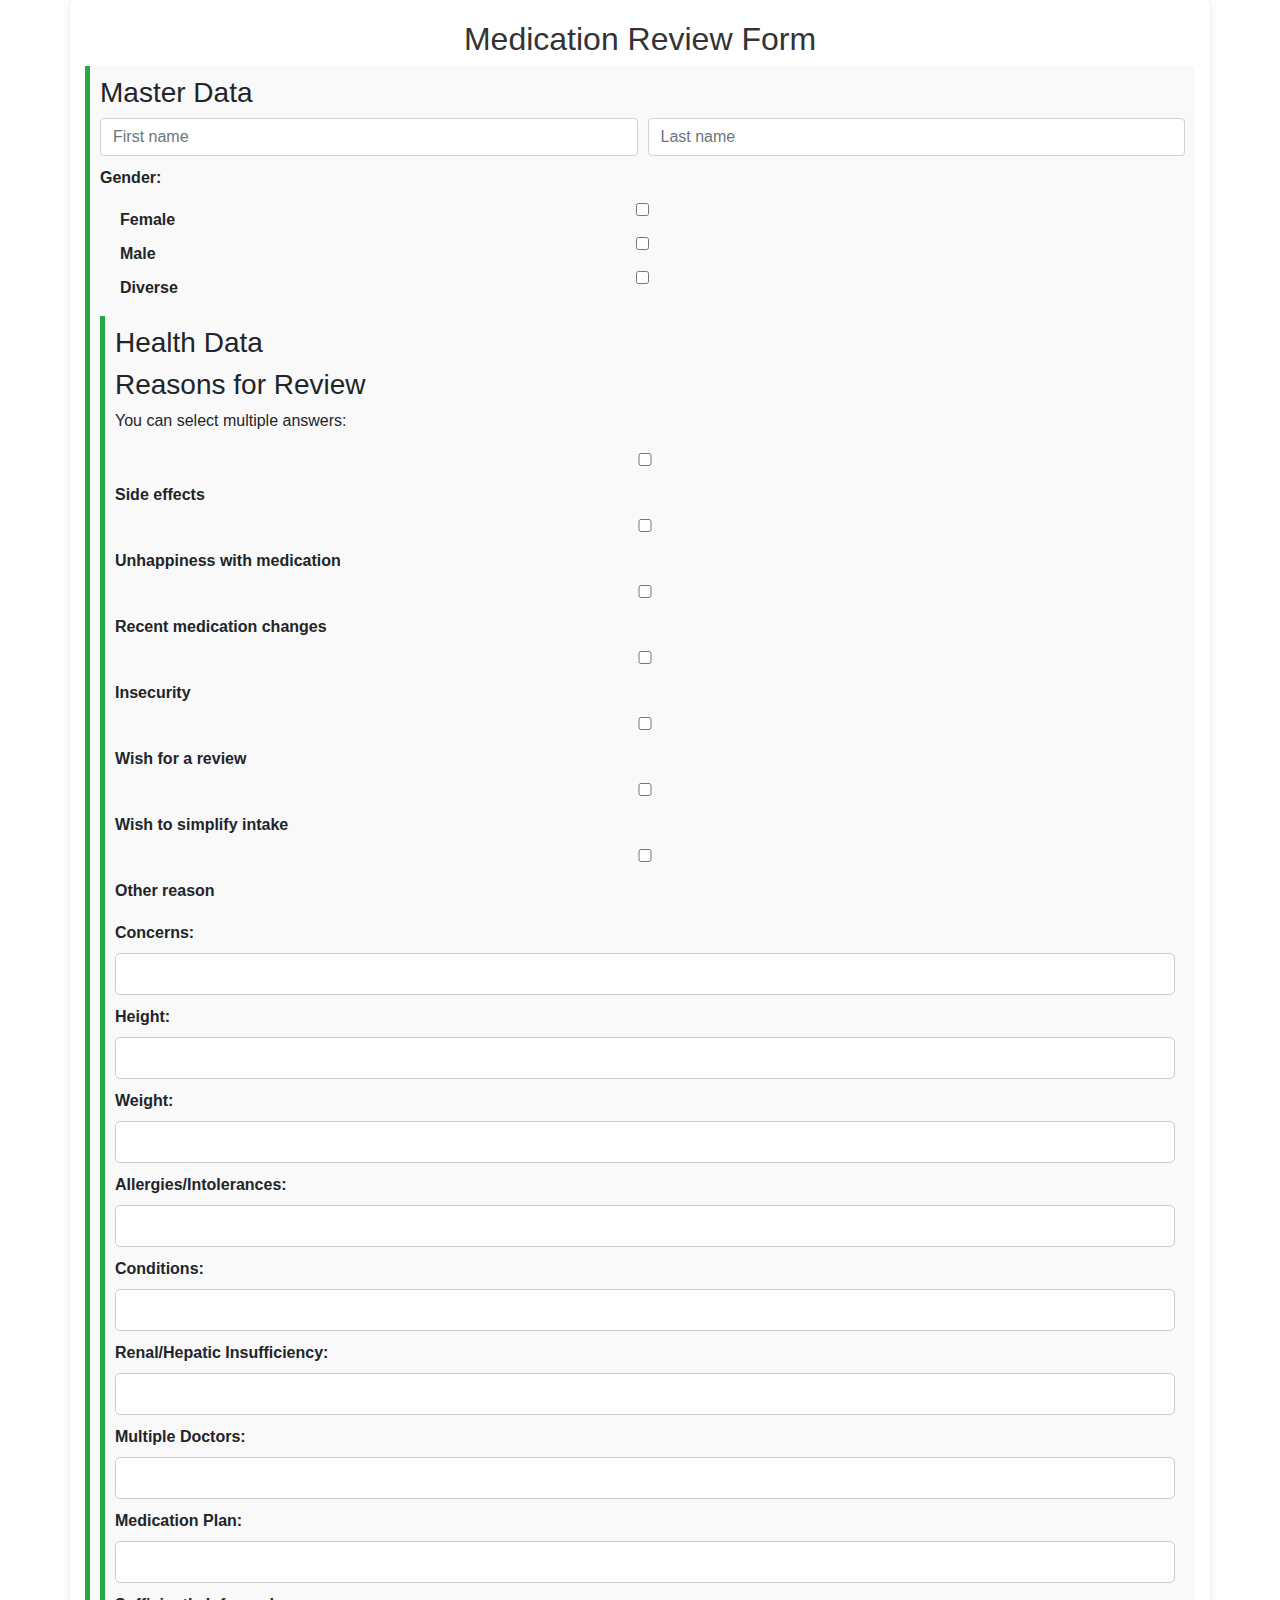
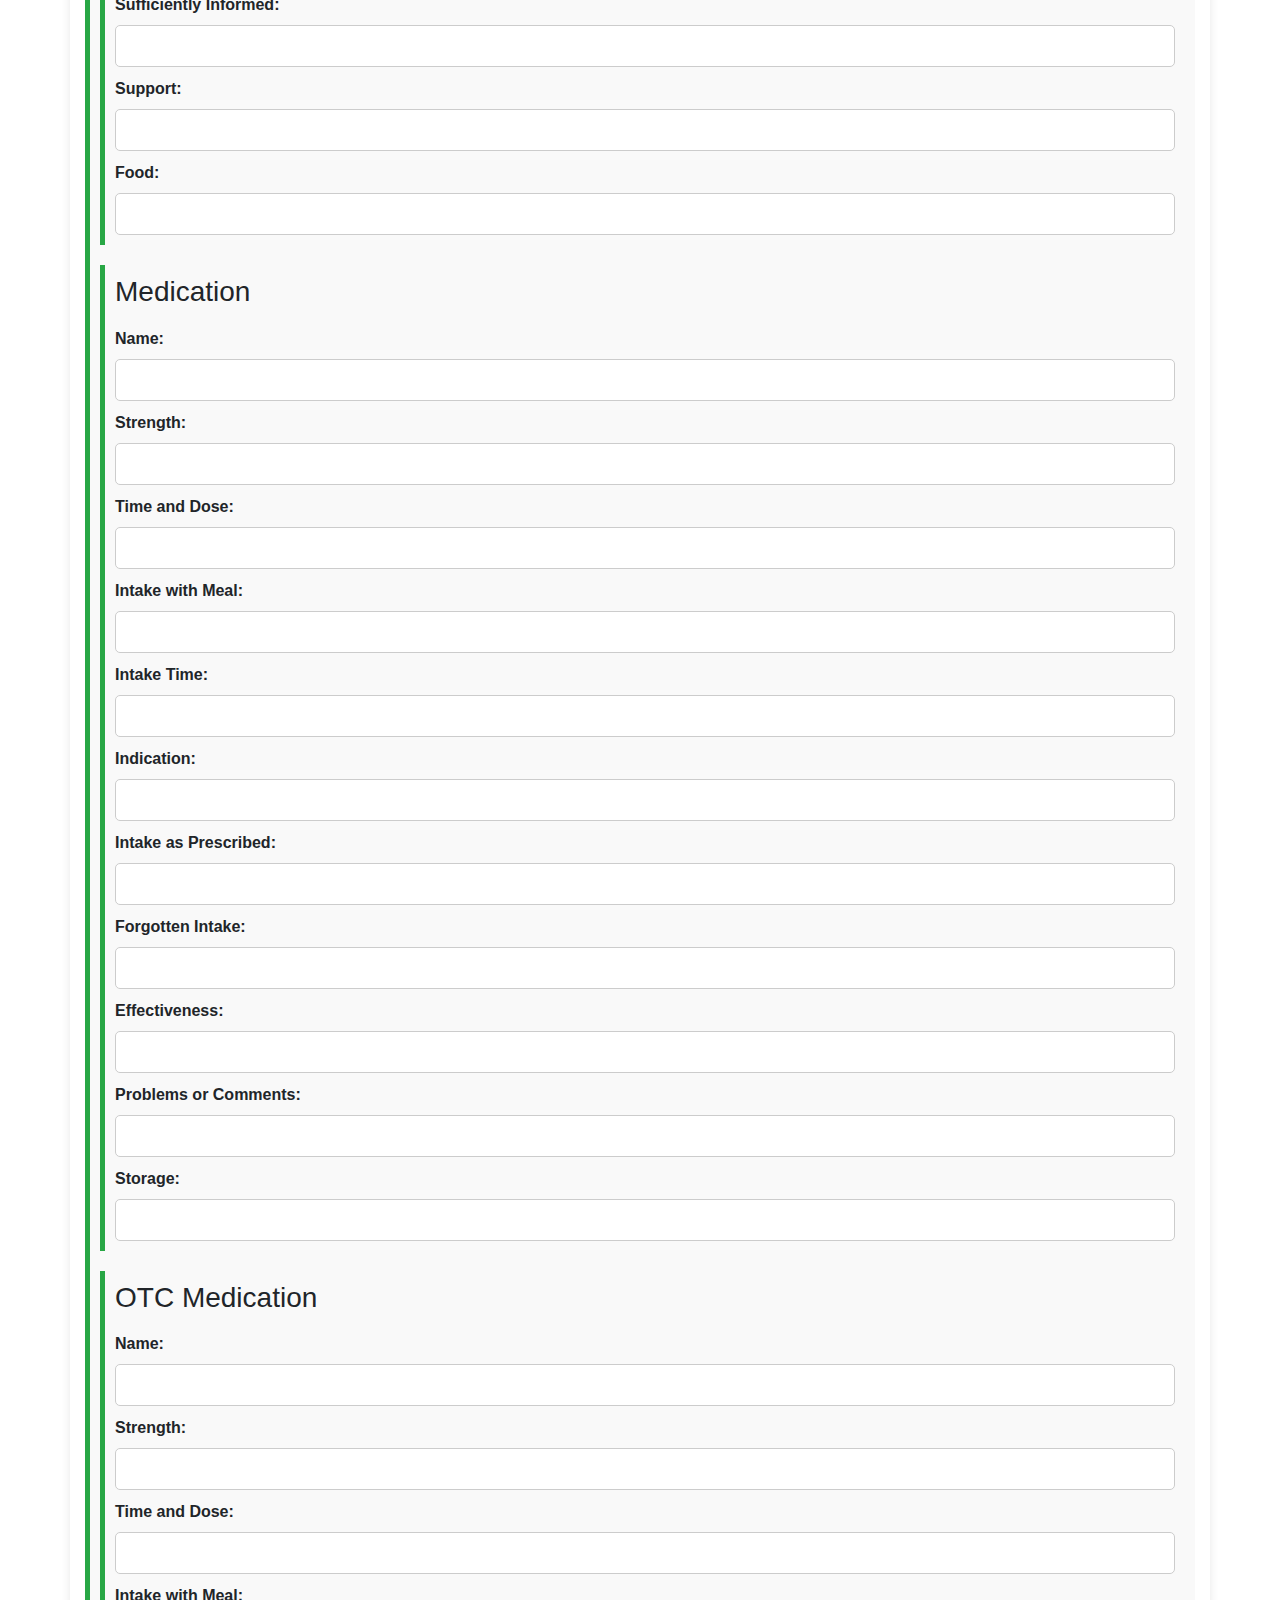
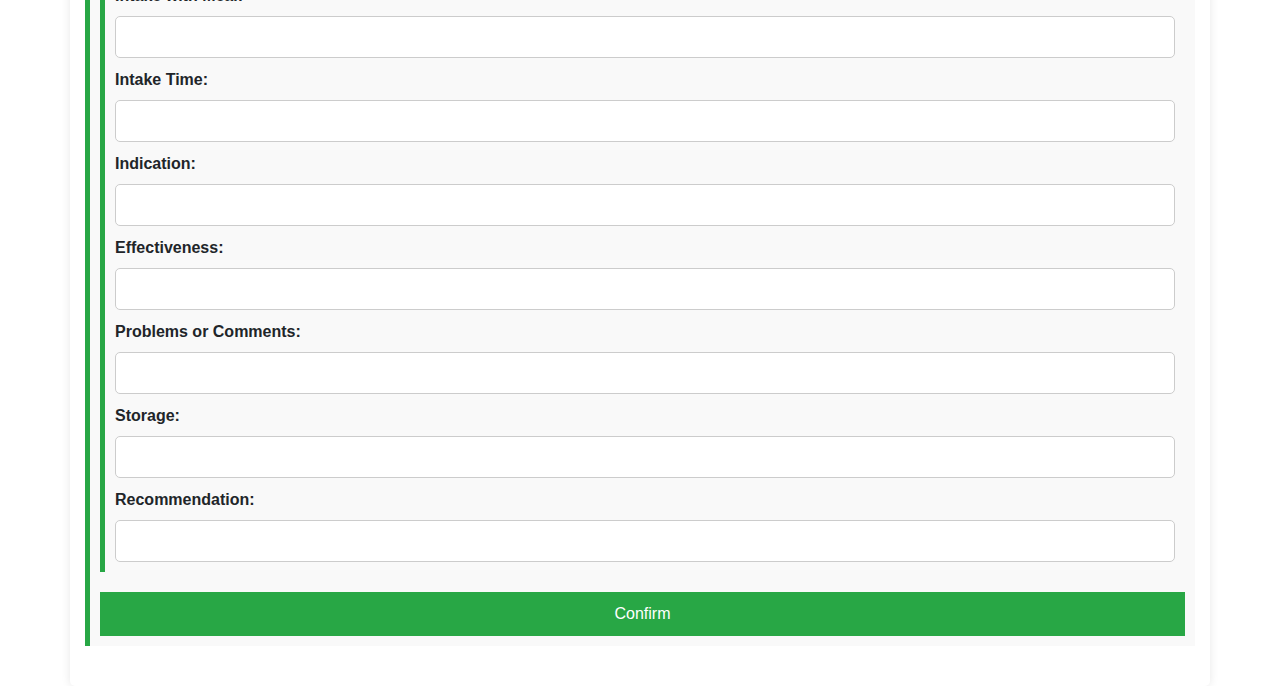
==== index.html @ 1d12b19f "Update index.html" ====
<!DOCTYPE html>
<html lang="en">
<head>
    <meta charset="UTF-8">
    <meta name="viewport" content="width=device-width, initial-scale=1.0">
    <link rel="stylesheet" href="style.css">
    <link rel="stylesheet" href="https://cdn.jsdelivr.net/npm/bootstrap@4.6.2/dist/css/bootstrap.min.css">
    <title>Medication Review Form</title> 
</head>
<body>

    <div class="container">
        <h2>Medication Review Form</h2>
        <form action="submit.php" method="POST">
            
            <div class="section">
                <h3>Master Data</h3>
                    <div class="form-row">
                        <div class="col">
                          <input type="text" class="form-control" placeholder="First name">
                        </div>
                        <div class="col">
                          <input type="text" class="form-control" placeholder="Last name">
                        </div>
                    </div>

                    <div class="form-group">
                        <label>Gender:</label>
                        <div class="form-check">
                          <input class="form-check-input" type="checkbox" value="" id="defaultCheck1">
                          <label class="form-check-label" for="defaultCheck1">
                            Female
                          </label>
                        </div>
                        <div class="form-check">
                          <input class="form-check-input" type="checkbox" value="" id="defaultCheck1">
                          <label class="form-check-label" for="defaultCheck1">
                            Male
                          </label>
                        </div>
                        <div class="form-check">
                          <input class="form-check-input" type="checkbox" value="" id="defaultCheck1">
                          <label class="form-check-label" for="defaultCheck1">
                            Diverse
                          </label>
                        </div>
                    </div>

            <div class="section">
                <h3>Health Data</h3>
                <h3>Reasons for Review</h3>
                    <p>You can select multiple answers:</p>

                    <input type="checkbox" id="side_effects" name="reasons[]" value="Side effects">
                    <label for="side_effects">Side effects</label><br>

                    <input type="checkbox" id="unhappiness" name="reasons[]" value="Unhappiness with medication">
                    <label for="unhappiness">Unhappiness with medication</label><br>

                    <input type="checkbox" id="med_changes" name="reasons[]" value="Recent medication changes">
                    <label for="med_changes">Recent medication changes</label><br>

                    <input type="checkbox" id="insecurity" name="reasons[]" value="Insecurity">
                    <label for="insecurity">Insecurity</label><br>

                    <input type="checkbox" id="review" name="reasons[]" value="Wish for a review">
                    <label for="review">Wish for a review</label><br>

                    <input type="checkbox" id="simplify" name="reasons[]" value="Wish to simplify intake">
                    <label for="simplify">Wish to simplify intake</label><br>

                    <input type="checkbox" id="other" name="reasons[]" value="Other reason">
                    <label for="other">Other reason</label><br>

                <label for="concerns">Concerns:</label>
                <input type="text" id="concerns" name="concerns">

                <label for="height">Height:</label>
                <input type="text" id="height" name="height">

                <label for="weight">Weight:</label>
                <input type="text" id="weight" name="weight">

                <label for="allergies">Allergies/Intolerances:</label>
                <input type="text" id="allergies" name="allergies">

                <label for="conditions">Conditions:</label>
                <input type="text" id="conditions" name="conditions">

                <label for="renal">Renal/Hepatic Insufficiency:</label>
                <input type="text" id="renal" name="renal">

                <label for="doctors">Multiple Doctors:</label>
                <input type="text" id="doctors" name="doctors">

                <label for="mediplan">Medication Plan:</label>
                <input type="text" id="mediplan" name="mediplan">

                <label for="info">Sufficiently Informed:</label>
                <input type="text" id="info" name="info">

                <label for="support">Support:</label>
                <input type="text" id="support" name="support">

                <label for="food">Food:</label>
                <input type="text" id="food" name="food">
            </div>

            <div class="section">
                <h3>Medication</h3>
                <label for="med_name">Name:</label>
                <input type="text" id="med_name" name="med_name">

                <label for="med_strength">Strength:</label>
                <input type="text" id="med_strength" name="med_strength">

                <label for="med_dose">Time and Dose:</label>
                <input type="text" id="med_dose" name="med_dose">

                <label for="med_meal">Intake with Meal:</label>
                <input type="text" id="med_meal" name="med_meal">

                <label for="med_time">Intake Time:</label>
                <input type="text" id="med_time" name="med_time">

                <label for="med_indication">Indication:</label>
                <input type="text" id="med_indication" name="med_indication">

                <label for="med_prescription">Intake as Prescribed:</label>
                <input type="text" id="med_prescription" name="med_prescription">

                <label for="med_forgotten">Forgotten Intake:</label>
                <input type="text" id="med_forgotten" name="med_forgotten">

                <label for="med_effectiveness">Effectiveness:</label>
                <input type="text" id="med_effectiveness" name="med_effectiveness">

                <label for="med_problems">Problems or Comments:</label>
                <input type="text" id="med_problems" name="med_problems">

                <label for="med_storage">Storage:</label>
                <input type="text" id="med_storage" name="med_storage">
            </div>

            <div class="section">
                <h3>OTC Medication</h3>
                <label for="otc_name">Name:</label>
                <input type="text" id="otc_name" name="otc_name">

                <label for="otc_strength">Strength:</label>
                <input type="text" id="otc_strength" name="otc_strength">

                <label for="otc_dose">Time and Dose:</label>
                <input type="text" id="otc_dose" name="otc_dose">

                <label for="otc_meal">Intake with Meal:</label>
                <input type="text" id="otc_meal" name="otc_meal">

                <label for="otc_time">Intake Time:</label>
                <input type="text" id="otc_time" name="otc_time">

                <label for="otc_indication">Indication:</label>
                <input type="text" id="otc_indication" name="otc_indication">

                <label for="otc_effectiveness">Effectiveness:</label>
                <input type="text" id="otc_effectiveness" name="otc_effectiveness">

                <label for="otc_problems">Problems or Comments:</label>
                <input type="text" id="otc_problems" name="otc_problems">

                <label for="otc_storage">Storage:</label>
                <input type="text" id="otc_storage" name="otc_storage">

                <label for="otc_recommendation">Recommendation:</label>
                <input type="text" id="otc_recommendation" name="otc_recommendation">
            </div>

            <button type="submit">Confirm</button>
        </form>
    </div>

</body>
</html>
---- style.css ----
body {
            font-family: Arial, sans-serif;
            margin: 30px;
            background-color: #f4f4f4;
        }
        .container {
            max-width: 600px;
            background: white;
            padding: 20px;
            border-radius: 5px;
            box-shadow: 0px 0px 10px rgba(0, 0, 0, 0.1);
            margin: auto;
        }
        h2 {
            text-align: center;
            color: #333;
        }
        label {
            font-weight: bold;
            margin-top: 10px;
            display: block;
        }
        input, textarea {
            width: 100%;
            padding: 8px;
            margin: 5px 0;
            border: 1px solid #ccc;
            border-radius: 5px;
        }
        button {
            background-color: #28a745;
            color: white;
            padding: 10px;
            border: none;
            width: 100%;
            border-radius: 5px;
            cursor: pointer;
            margin-top: 15px;
        }
        button:hover {
            background-color: #218838;
        }
        .section {
            margin-bottom: 20px;
            padding: 10px;
            background: #f9f9f9;
            border-left: 5px solid #28a745;
        }
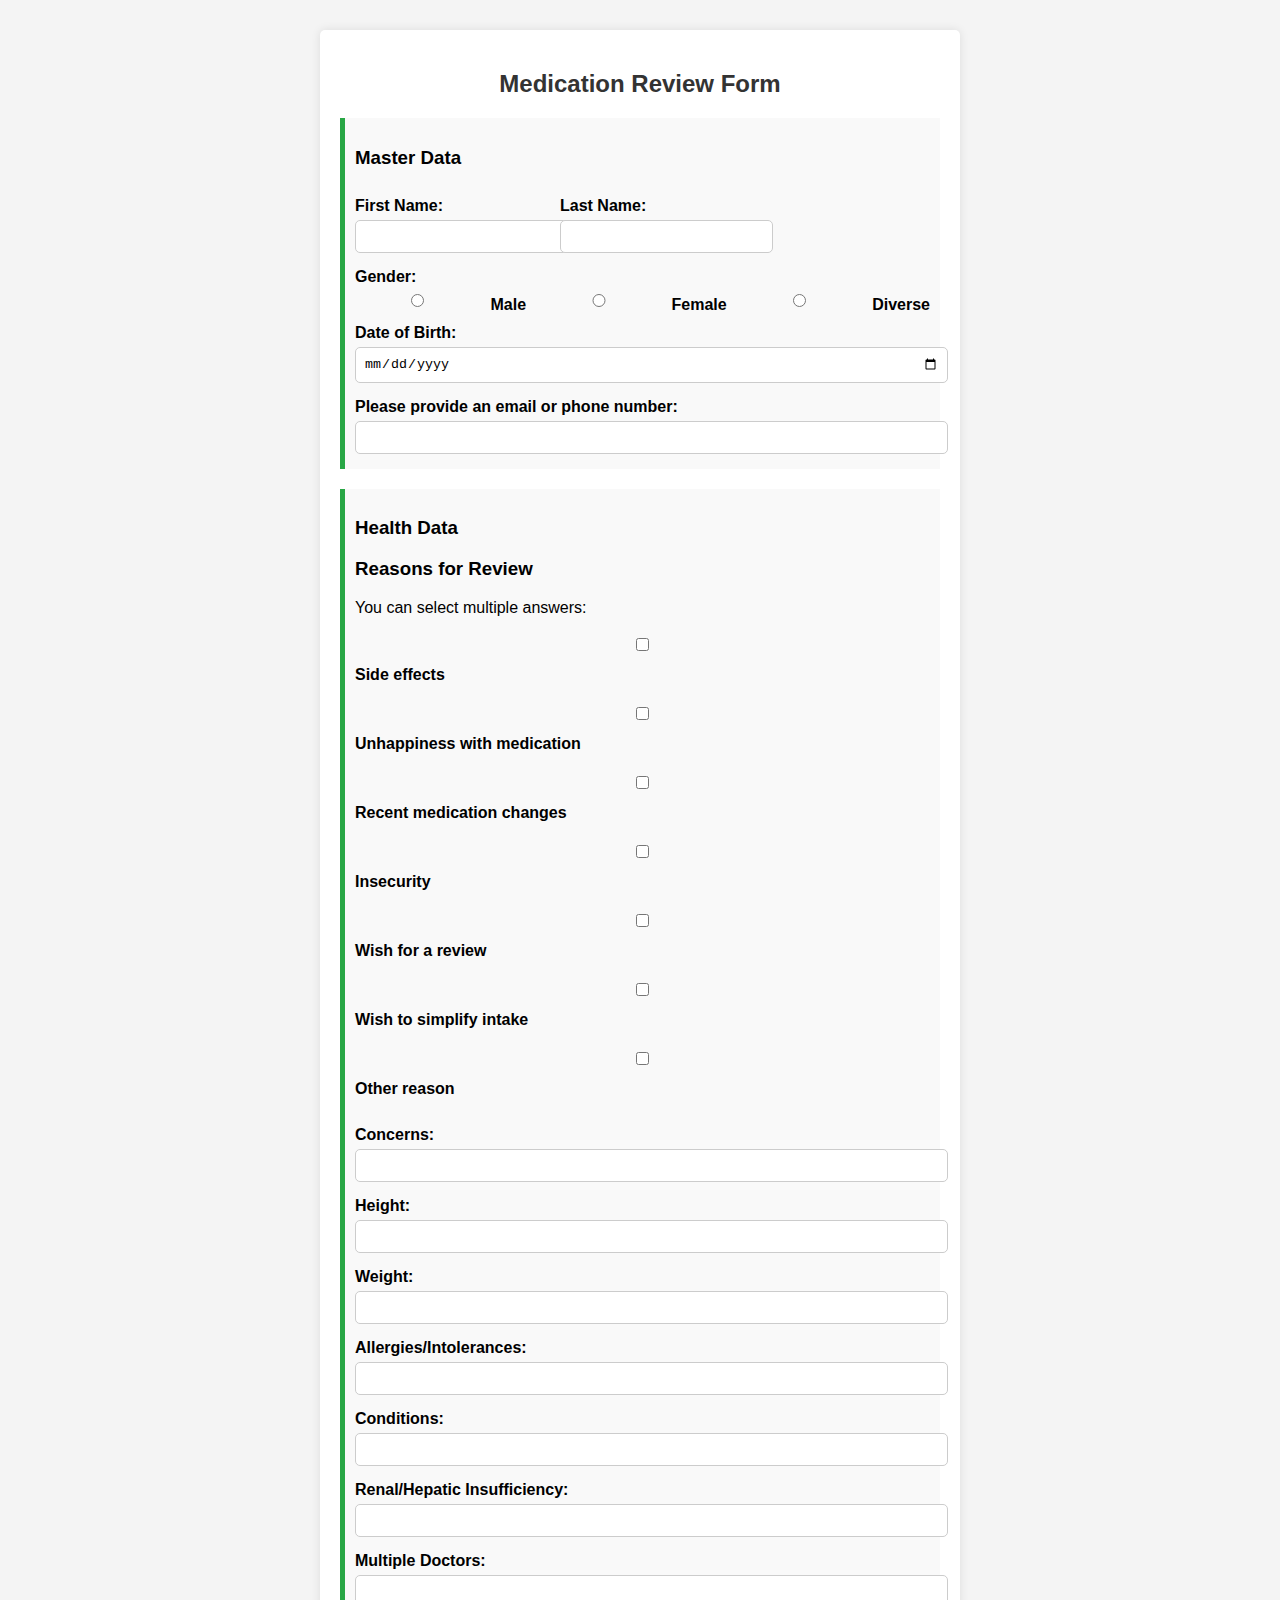
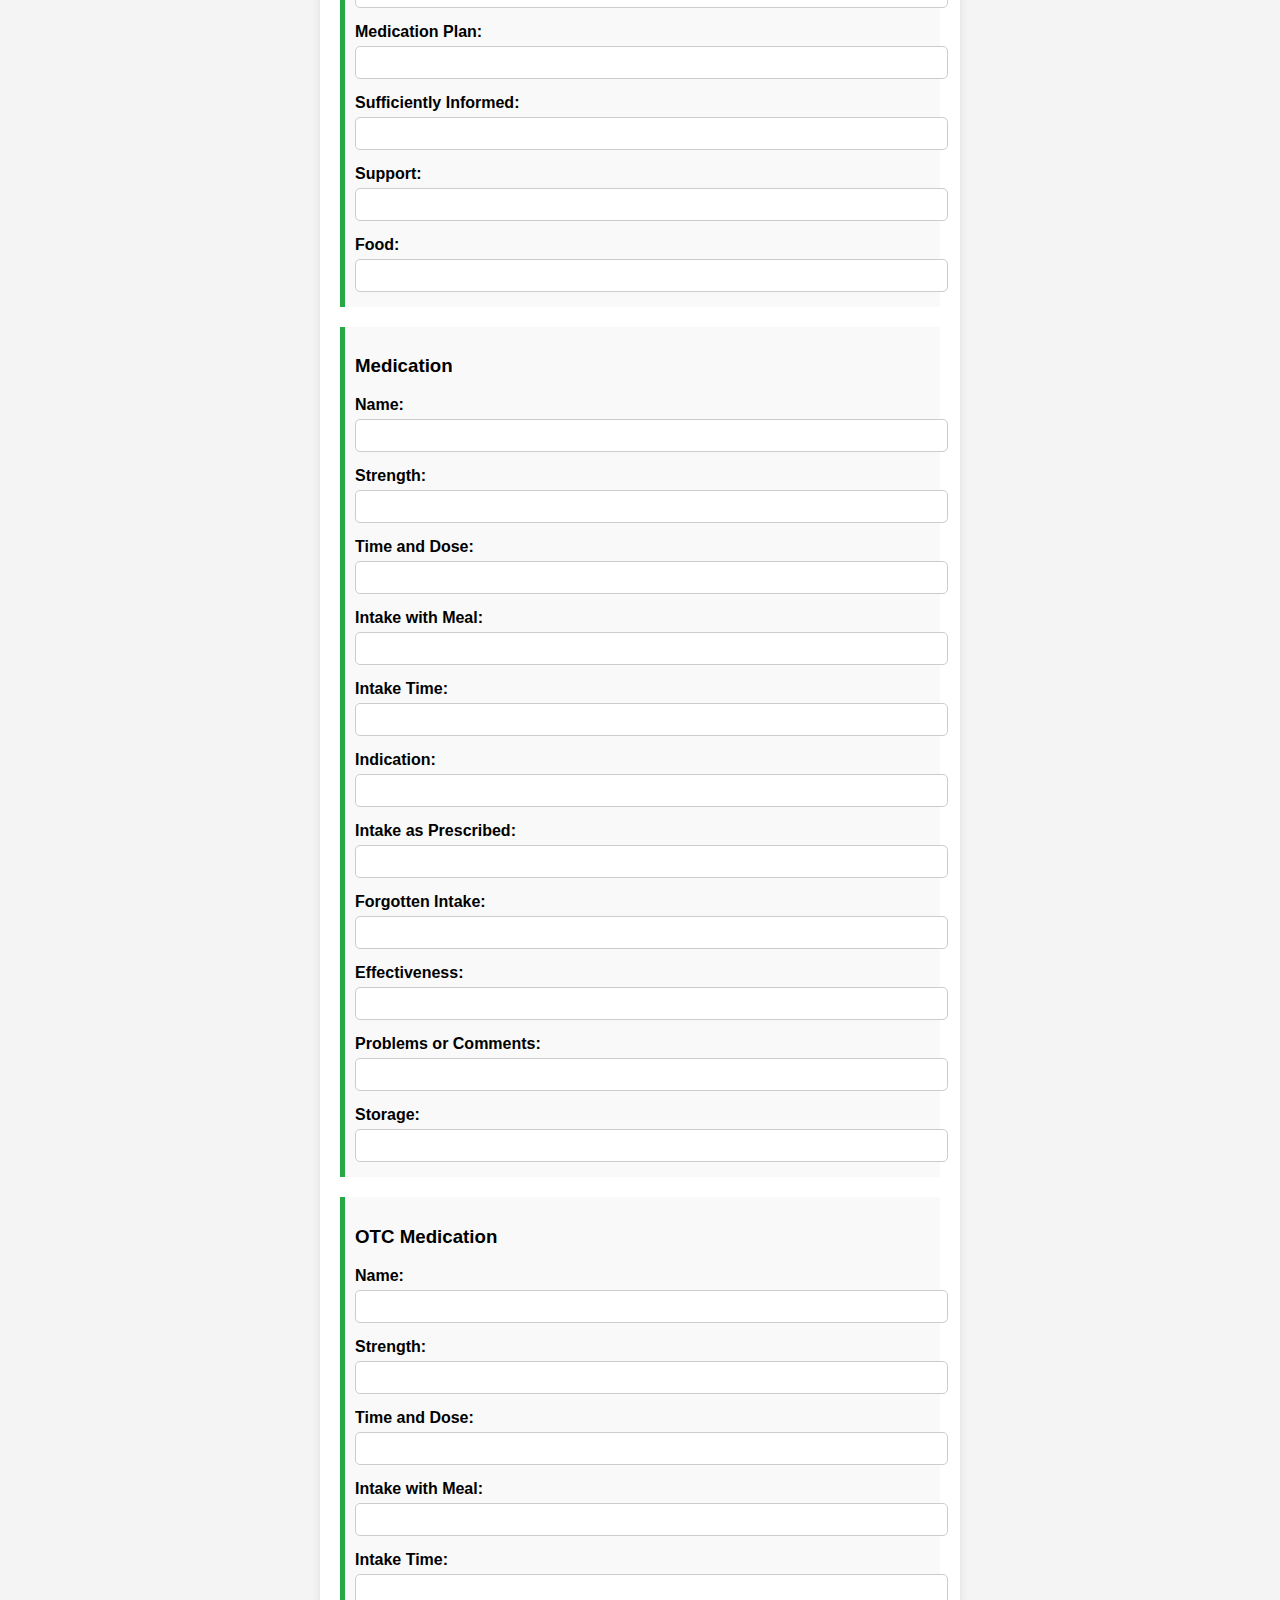
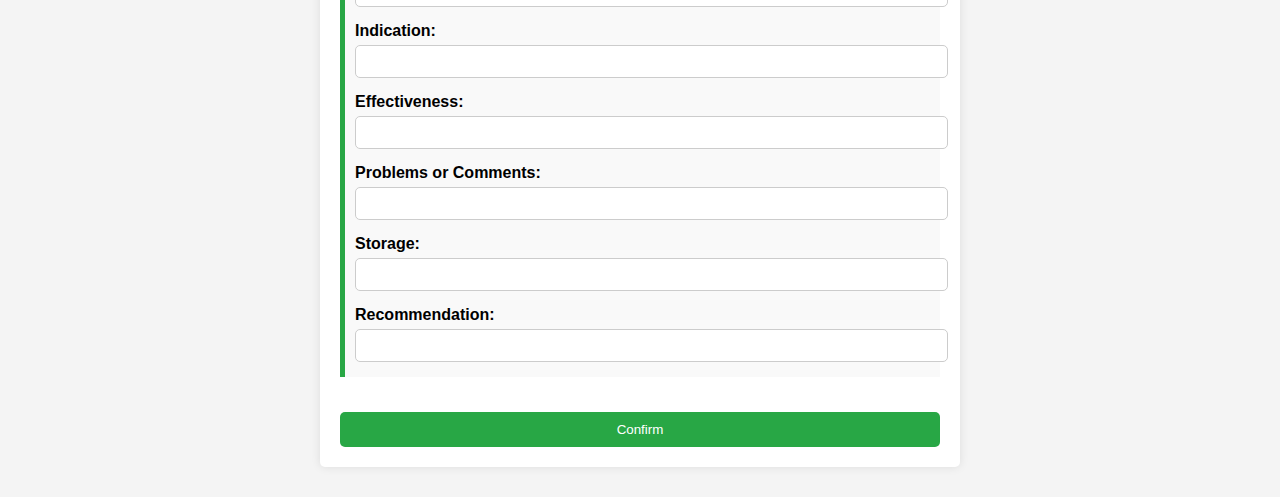
==== commit 83e25e2a: "name and gender" ====
--- a/index.html
+++ b/index.html
@@ -4,7 +4,6 @@
     <meta charset="UTF-8">
     <meta name="viewport" content="width=device-width, initial-scale=1.0">
     <link rel="stylesheet" href="style.css">
-    <link rel="stylesheet" href="https://cdn.jsdelivr.net/npm/bootstrap@4.6.2/dist/css/bootstrap.min.css">
     <title>Medication Review Form</title> 
 </head>
 <body>
@@ -15,36 +14,36 @@
             
             <div class="section">
                 <h3>Master Data</h3>
-                    <div class="form-row">
-                        <div class="col">
-                          <input type="text" class="form-control" placeholder="First name">
-                        </div>
-                        <div class="col">
-                          <input type="text" class="form-control" placeholder="Last name">
-                        </div>
+                <div class="name-fields">
+                    <div>
+                        <label for="first_name">First Name:</label>
+                        <input type="text" id="first_name" name="first_name">
                     </div>
+                    <div>
+                        <label for="last_name">Last Name:</label>
+                        <input type="text" id="last_name" name="last_name">
+                    </div>
+                </div>
 
-                    <div class="form-group">
-                        <label>Gender:</label>
-                        <div class="form-check">
-                          <input class="form-check-input" type="checkbox" value="" id="defaultCheck1">
-                          <label class="form-check-label" for="defaultCheck1">
-                            Female
-                          </label>
-                        </div>
-                        <div class="form-check">
-                          <input class="form-check-input" type="checkbox" value="" id="defaultCheck1">
-                          <label class="form-check-label" for="defaultCheck1">
-                            Male
-                          </label>
-                        </div>
-                        <div class="form-check">
-                          <input class="form-check-input" type="checkbox" value="" id="defaultCheck1">
-                          <label class="form-check-label" for="defaultCheck1">
-                            Diverse
-                          </label>
-                        </div>
-                    </div>
+                <label>Gender:</label>
+                <div class="gender-options">
+                    <input type="radio" id="male" name="gender" value="male">
+                    <label for="male">Male</label>
+
+                    <input type="radio" id="female" name="gender" value="female">
+                    <label for="female">Female</label>
+
+                    <input type="radio" id="other" name="gender" value="other">
+                    <label for="other">Diverse</label>
+                </div>
+
+
+                <label for="dob">Date of Birth:</label>
+                <input type="date" id="dob" name="dob">
+
+                <label for="contact">Please provide an email or phone number:</label>
+                <input type="text" id="contact" name="contact">
+            </div>
 
             <div class="section">
                 <h3>Health Data</h3>
--- a/style.css
+++ b/style.css
@@ -45,4 +45,19 @@
             padding: 10px;
             background: #f9f9f9;
             border-left: 5px solid #28a745;
+        }
+
+        .name-fields {
+            display: flex;
+            gap: 10px;
+        }
+
+        .name-fields input {
+            flex: 1;
+        }
+
+        .gender-options {
+            display: flex;
+            align-items: center;
+            gap: 10px;
         }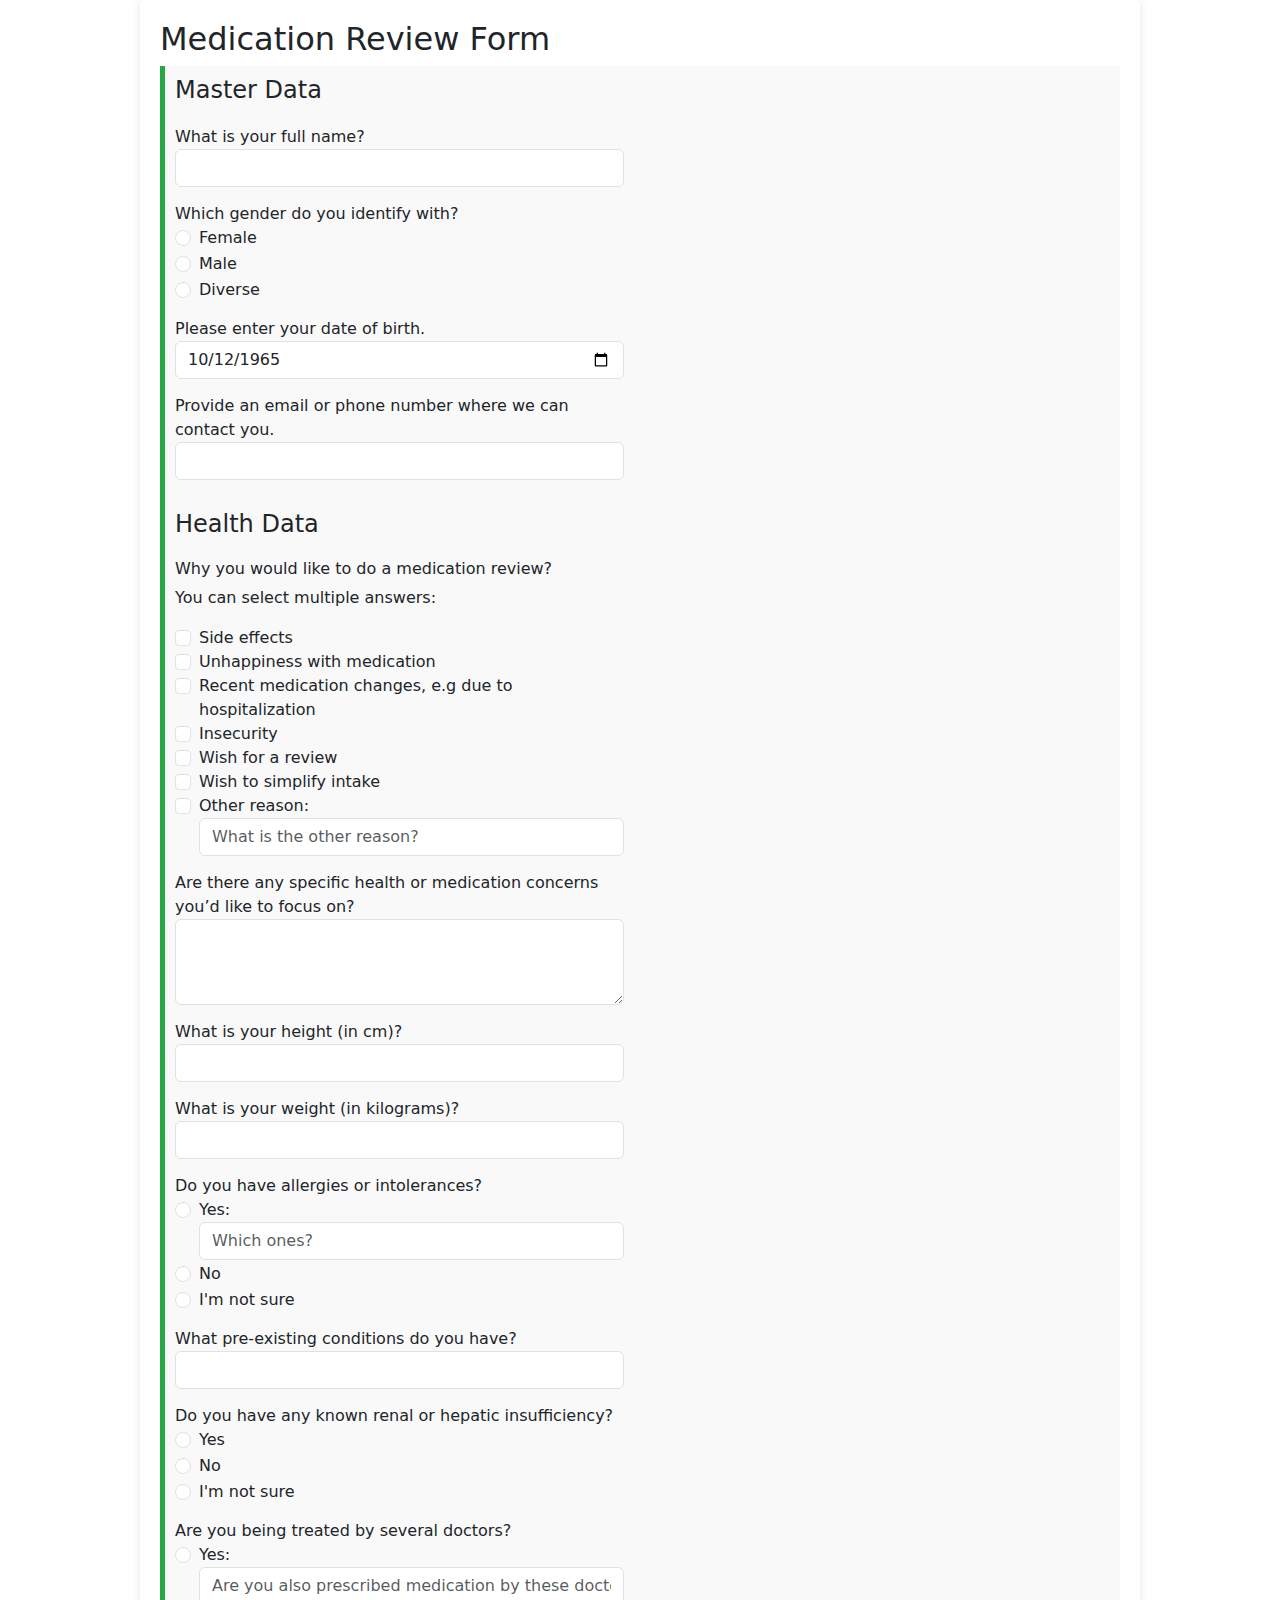
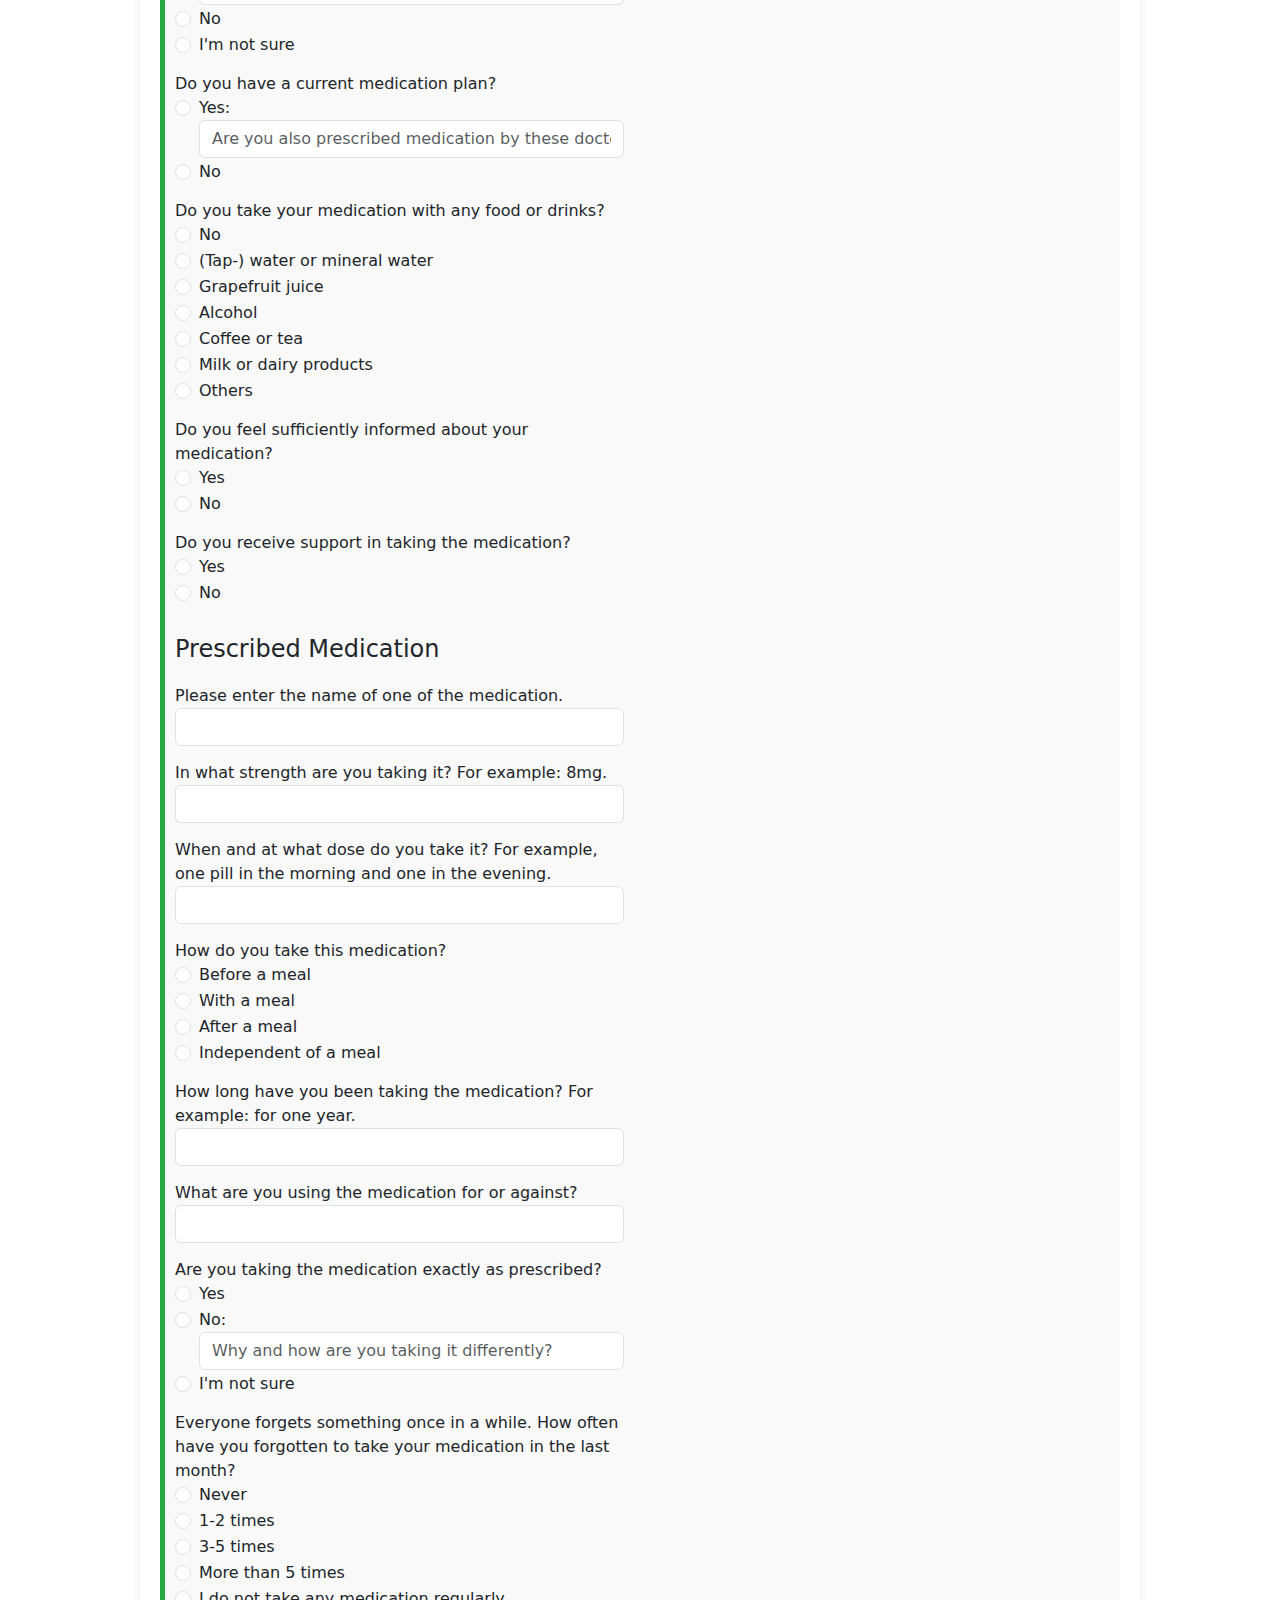
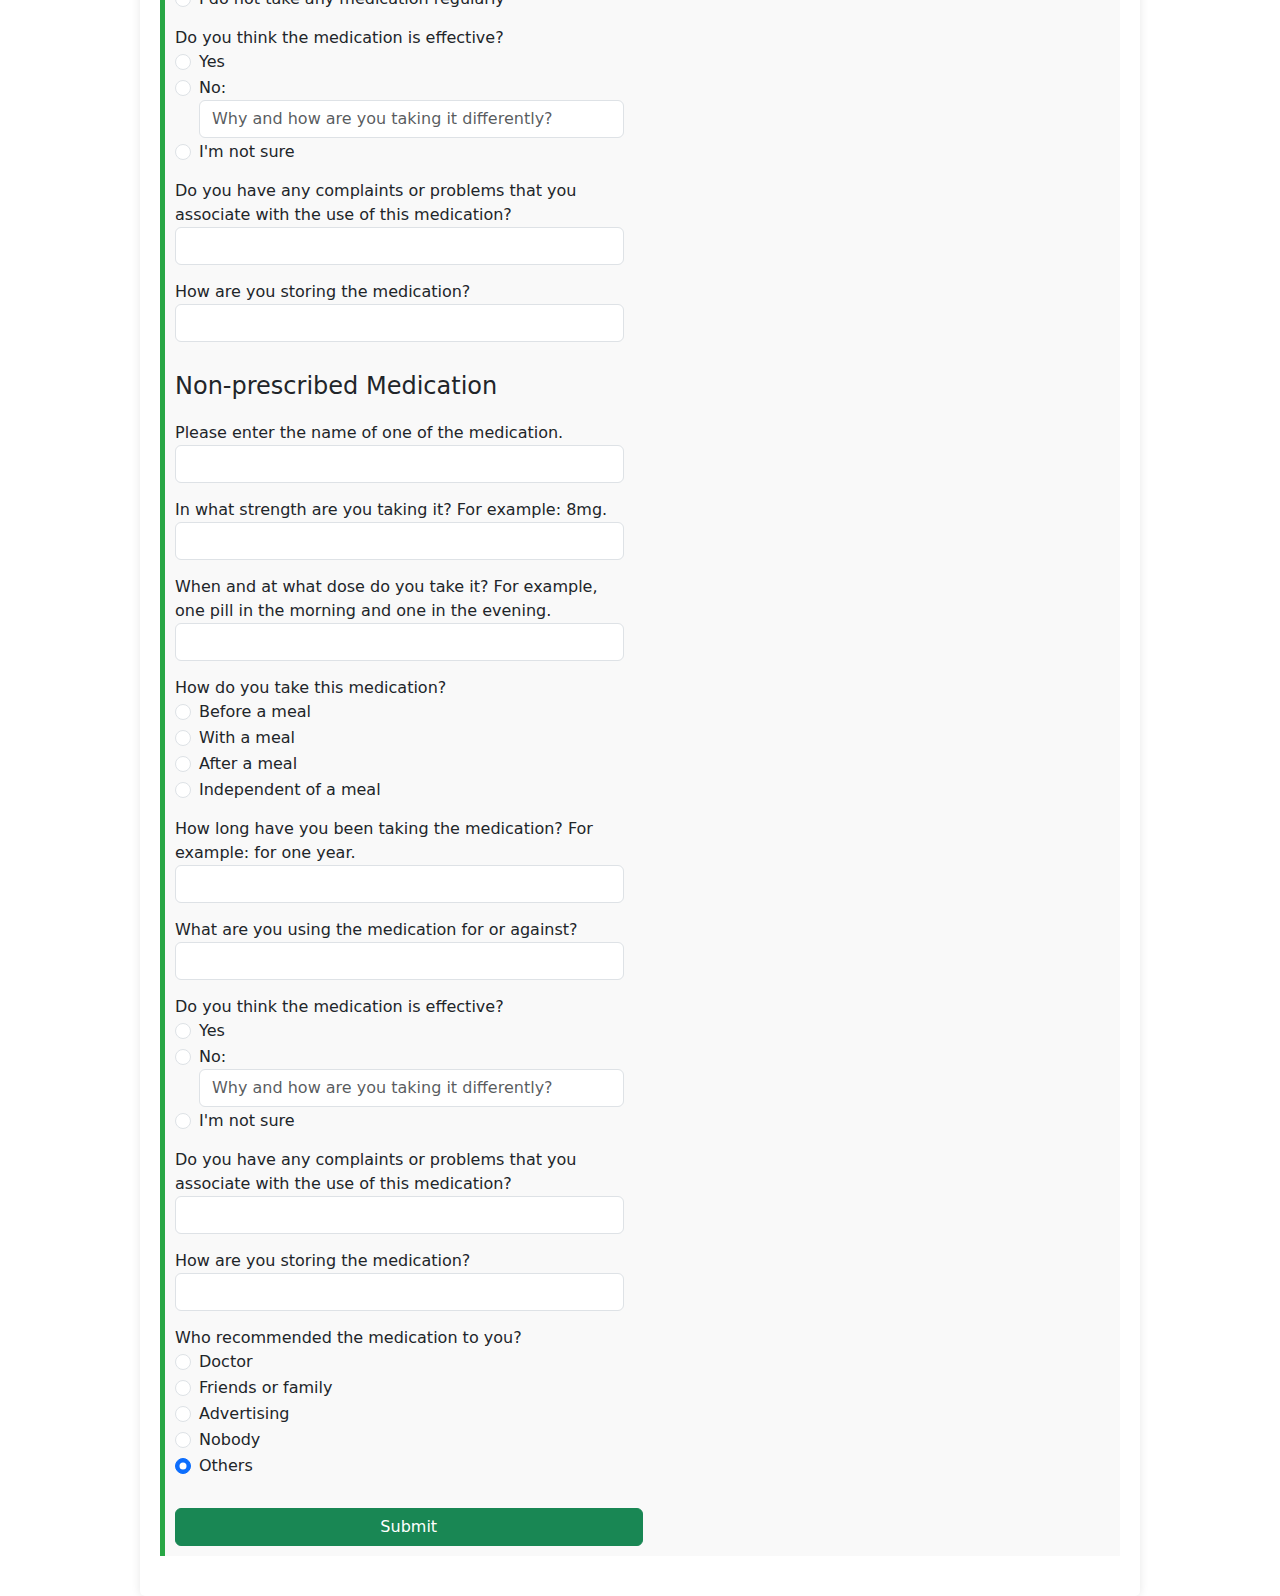
==== commit df61fba0: "whole new form" ====
--- a/index.html
+++ b/index.html
@@ -4,178 +4,558 @@
     <meta charset="UTF-8">
     <meta name="viewport" content="width=device-width, initial-scale=1.0">
     <link rel="stylesheet" href="style.css">
+    <link href="https://cdn.jsdelivr.net/npm/bootstrap@5.3.3/dist/css/bootstrap.min.css" rel="stylesheet" integrity="sha384-QWTKZyjpPEjISv5WaRU9OFeRpok6YctnYmDr5pNlyT2bRjXh0JMhjY6hW+ALEwIH" crossorigin="anonymous">
     <title>Medication Review Form</title> 
 </head>
 <body>
 
-    <div class="container">
+    <div class="main-container">
         <h2>Medication Review Form</h2>
-        <form action="submit.php" method="POST">
-            
-            <div class="section">
-                <h3>Master Data</h3>
-                <div class="name-fields">
-                    <div>
-                        <label for="first_name">First Name:</label>
-                        <input type="text" id="first_name" name="first_name">
-                    </div>
-                    <div>
-                        <label for="last_name">Last Name:</label>
-                        <input type="text" id="last_name" name="last_name">
-                    </div>
-                </div>
-
-                <label>Gender:</label>
-                <div class="gender-options">
-                    <input type="radio" id="male" name="gender" value="male">
-                    <label for="male">Male</label>
-
-                    <input type="radio" id="female" name="gender" value="female">
-                    <label for="female">Female</label>
-
-                    <input type="radio" id="other" name="gender" value="other">
-                    <label for="other">Diverse</label>
-                </div>
-
-
-                <label for="dob">Date of Birth:</label>
-                <input type="date" id="dob" name="dob">
-
-                <label for="contact">Please provide an email or phone number:</label>
-                <input type="text" id="contact" name="contact">
+        <form id="myForm" ">
+        <div class="main-section">
+            <div class="second-section">
+                <h4>Master Data</h4>
+                <div class="area half-area">
+                    <label>What is your full name?</label>
+                    <input id="contact" class="form-control" type="text" />
+                </div>
+
+                <div class="area">
+                    <label class="form-check-label" for="flexRadioDefault1">
+                        Which gender do you identify with?
+                      </label>
+                    <div class="form-check">
+                      <input class="form-check-input" type="radio" name="flexRadioDefault" id="flexRadioDefault1">
+                      <label class="form-check-label" for="flexRadioDefault1">
+                        Female
+                      </label>
+                    </div>
+                    <div class="form-check">
+                      <input class="form-check-input" type="radio" name="flexRadioDefault" id="flexRadioDefault2" checked>
+                      <label class="form-check-label" for="flexRadioDefault2">
+                        Male
+                      </label>
+                    </div>
+                     <div class="form-check">
+                      <input class="form-check-input" type="radio" name="flexRadioDefault" id="flexRadioDefault2" checked>
+                      <label class="form-check-label" for="flexRadioDefault2">
+                        Diverse
+                      </label>
+                    </div>
+                </div>
+
+                <div class="area half-area">
+                    <label for="startDate">Please enter your date of birth.</label>
+                    <input id="startDate" class="form-control" type="date" value="1965-10-12"/>
+                </div>
+
+                <div class="area half-area">
+                    <label>Provide an email or phone number where we can contact you.</label>
+                    <input id="contact" class="form-control" type="text" />
+                </div>
             </div>
 
-            <div class="section">
-                <h3>Health Data</h3>
-                <h3>Reasons for Review</h3>
-                    <p>You can select multiple answers:</p>
-
-                    <input type="checkbox" id="side_effects" name="reasons[]" value="Side effects">
-                    <label for="side_effects">Side effects</label><br>
-
-                    <input type="checkbox" id="unhappiness" name="reasons[]" value="Unhappiness with medication">
-                    <label for="unhappiness">Unhappiness with medication</label><br>
-
-                    <input type="checkbox" id="med_changes" name="reasons[]" value="Recent medication changes">
-                    <label for="med_changes">Recent medication changes</label><br>
-
-                    <input type="checkbox" id="insecurity" name="reasons[]" value="Insecurity">
-                    <label for="insecurity">Insecurity</label><br>
-
-                    <input type="checkbox" id="review" name="reasons[]" value="Wish for a review">
-                    <label for="review">Wish for a review</label><br>
-
-                    <input type="checkbox" id="simplify" name="reasons[]" value="Wish to simplify intake">
-                    <label for="simplify">Wish to simplify intake</label><br>
-
-                    <input type="checkbox" id="other" name="reasons[]" value="Other reason">
-                    <label for="other">Other reason</label><br>
-
-                <label for="concerns">Concerns:</label>
-                <input type="text" id="concerns" name="concerns">
-
-                <label for="height">Height:</label>
-                <input type="text" id="height" name="height">
-
-                <label for="weight">Weight:</label>
-                <input type="text" id="weight" name="weight">
-
-                <label for="allergies">Allergies/Intolerances:</label>
-                <input type="text" id="allergies" name="allergies">
-
-                <label for="conditions">Conditions:</label>
-                <input type="text" id="conditions" name="conditions">
-
-                <label for="renal">Renal/Hepatic Insufficiency:</label>
-                <input type="text" id="renal" name="renal">
-
-                <label for="doctors">Multiple Doctors:</label>
-                <input type="text" id="doctors" name="doctors">
-
-                <label for="mediplan">Medication Plan:</label>
-                <input type="text" id="mediplan" name="mediplan">
-
-                <label for="info">Sufficiently Informed:</label>
-                <input type="text" id="info" name="info">
-
-                <label for="support">Support:</label>
-                <input type="text" id="support" name="support">
-
-                <label for="food">Food:</label>
-                <input type="text" id="food" name="food">
+            <div class="second-section">
+                <h4>Health Data</h4>
+                <div class="area half-area">
+                    <h6>Why you would like to do a medication review?</h6>
+                        <p>You can select multiple answers:</p>
+                    <div class="form-check">
+                        <input class="form-check-input" type="checkbox" id="side_effects" name="reasons[]" value="Side effects">
+                        <label for="side_effects">Side effects</label><br>
+
+                        <input class="form-check-input" type="checkbox" id="unhappiness" name="reasons[]" value="Unhappiness with medication">
+                        <label for="unhappiness">Unhappiness with medication</label><br>
+
+                        <input class="form-check-input" type="checkbox" id="med_changes" name="reasons[]" value="Recent medication changes">
+                        <label for="med_changes">Recent medication changes, e.g due to hospitalization</label><br>
+
+                        <input class="form-check-input" type="checkbox" id="insecurity" name="reasons[]" value="Insecurity">
+                        <label for="insecurity">Insecurity</label><br>
+
+                        <input class="form-check-input" type="checkbox" id="review" name="reasons[]" value="Wish for a review">
+                        <label for="review">Wish for a review</label><br>
+
+                        <input class="form-check-input" type="checkbox" id="simplify" name="reasons[]" value="Wish to simplify intake">
+                        <label for="simplify">Wish to simplify intake</label><br>
+
+                        <input class="form-check-input" type="checkbox" id="other" name="reasons[]" value="Other reason">
+                        <label for="other">Other reason:</label><br>
+                        <input class="form-control" type="text" id="other_reason_input" name="other_reason" placeholder="What is the other reason?">
+                    </div>
+                </div>
+
+                <div class="area half-area">
+                    <label>Are there any specific health or medication concerns you’d like to focus on?</label>
+                    <textarea id="contact" class="form-control"rows="3"></textarea>
+                </div>
+
+                <div class="area half-area">
+                    <label for="height">What is your height (in cm)?</label>
+                    <input class="form-control" type="text" id="height" name="height">
+                </div>
+
+                <div class="area half-area">
+                    <label for="weight">What is your weight (in kilograms)?</label>
+                    <input class="form-control" type="text" id="weight" name="weight">
+                </div>
+
+                <div class="area half-area">
+                    <label for="allergies">Do you have allergies or intolerances?</label>
+                    <div class="form-check">
+                      <input class="form-check-input" type="radio" name="flexRadioDefault" id="flexRadioDefault1">
+                      <label class="form-check-label" for="flexRadioDefault1">
+                        Yes:
+                      </label>
+                      <input class="form-control" type="text" id="other_reason_input" name="other_reason" placeholder="Which ones?">
+                    </div>
+                    <div class="form-check">
+                      <input class="form-check-input" type="radio" name="flexRadioDefault" id="flexRadioDefault2" checked>
+                      <label class="form-check-label" for="flexRadioDefault2">
+                        No
+                      </label>
+                    </div>
+                    <div class="form-check">
+                      <input class="form-check-input" type="radio" name="flexRadioDefault" id="flexRadioDefault2" checked>
+                      <label class="form-check-label" for="flexRadioDefault2">
+                        I'm not sure
+                      </label>
+                    </div>
+                </div>
+
+                <div class="area half-area">
+                    <label for="conditions">What pre-existing conditions do you have?</label>
+                    <input class="form-control" type="text" id="conditions" name="conditions">
+                </div>
+
+                <div class="area half-area">
+                    <label for="allergies">Do you have any known renal or hepatic insufficiency?</label>
+                    <div class="form-check">
+                      <input class="form-check-input" type="radio" name="flexRadioDefault" id="flexRadioDefault1">
+                      <label class="form-check-label" for="flexRadioDefault1">
+                        Yes
+                      </label>
+                    </div>
+                    <div class="form-check">
+                      <input class="form-check-input" type="radio" name="flexRadioDefault" id="flexRadioDefault2" checked>
+                      <label class="form-check-label" for="flexRadioDefault2">
+                        No
+                      </label>
+                    </div>
+                    <div class="form-check">
+                      <input class="form-check-input" type="radio" name="flexRadioDefault" id="flexRadioDefault2" checked>
+                      <label class="form-check-label" for="flexRadioDefault2">
+                        I'm not sure
+                      </label>
+                    </div>
+                </div>
+
+
+                <div class="area half-area">
+                    <label for="allergies">Are you being treated by several doctors?</label>
+                    <div class="form-check">
+                      <input class="form-check-input" type="radio" name="flexRadioDefault" id="flexRadioDefault1">
+                      <label class="form-check-label" for="flexRadioDefault1">
+                        Yes:
+                      </label>
+                      <input class="form-control" type="text" id="other_reason_input" name="other_reason" placeholder="Are you also prescribed medication by these doctors?">
+                    </div>
+                    <div class="form-check">
+                      <input class="form-check-input" type="radio" name="flexRadioDefault" id="flexRadioDefault2" checked>
+                      <label class="form-check-label" for="flexRadioDefault2">
+                        No
+                      </label>
+                    </div>
+                    <div class="form-check">
+                      <input class="form-check-input" type="radio" name="flexRadioDefault" id="flexRadioDefault2" checked>
+                      <label class="form-check-label" for="flexRadioDefault2">
+                        I'm not sure
+                      </label>
+                    </div>
+                </div>
+
+                <div class="area half-area">
+                    <label for="allergies">Do you have a current medication plan?</label>
+                    <div class="form-check">
+                      <input class="form-check-input" type="radio" name="flexRadioDefault" id="flexRadioDefault1">
+                      <label class="form-check-label" for="flexRadioDefault1">
+                        Yes:
+                      </label>
+                      <input class="form-control" type="text" id="other_reason_input" name="other_reason" placeholder="Are you also prescribed medication by these doctors?">
+                    </div>
+                    <div class="form-check">
+                      <input class="form-check-input" type="radio" name="flexRadioDefault" id="flexRadioDefault2" checked>
+                      <label class="form-check-label" for="flexRadioDefault2">
+                        No
+                      </label>
+                    </div>
+                </div>
+
+                <div class="area half-area">
+                    <label for="allergies">Do you take your medication with any food or drinks?</label>
+                    <div class="form-check">
+                      <input class="form-check-input" type="radio" name="flexRadioDefault" id="flexRadioDefault1">
+                      <label class="form-check-label" for="flexRadioDefault1">
+                        No
+                      </label>
+                    </div>
+                    <div class="form-check">
+                      <input class="form-check-input" type="radio" name="flexRadioDefault" id="flexRadioDefault2" checked>
+                      <label class="form-check-label" for="flexRadioDefault2">
+                        (Tap-) water or mineral water
+                      </label>
+                    </div>
+                    <div class="form-check">
+                      <input class="form-check-input" type="radio" name="flexRadioDefault" id="flexRadioDefault2" checked>
+                      <label class="form-check-label" for="flexRadioDefault2">
+                        Grapefruit juice
+                      </label>
+                    </div>
+                    <div class="form-check">
+                      <input class="form-check-input" type="radio" name="flexRadioDefault" id="flexRadioDefault2" checked>
+                      <label class="form-check-label" for="flexRadioDefault2">
+                        Alcohol
+                      </label>
+                    </div>
+                    <div class="form-check">
+                      <input class="form-check-input" type="radio" name="flexRadioDefault" id="flexRadioDefault2" checked>
+                      <label class="form-check-label" for="flexRadioDefault2">
+                        Coffee or tea
+                      </label>
+                    </div>
+                    <div class="form-check">
+                      <input class="form-check-input" type="radio" name="flexRadioDefault" id="flexRadioDefault2" checked>
+                      <label class="form-check-label" for="flexRadioDefault2">
+                        Milk or dairy products
+                      </label>
+                    </div>
+                    <div class="form-check">
+                      <input class="form-check-input" type="radio" name="flexRadioDefault" id="flexRadioDefault2" checked>
+                      <label class="form-check-label" for="flexRadioDefault2">
+                        Others
+                      </label>
+                    </div>
+                </div>
+
+                <div class="area half-area">
+                    <label for="allergies">Do you feel sufficiently informed about your medication?</label>
+                    <div class="form-check">
+                      <input class="form-check-input" type="radio" name="flexRadioDefault" id="flexRadioDefault1">
+                      <label class="form-check-label" for="flexRadioDefault1">
+                        Yes
+                      </label>
+                    </div>
+                    <div class="form-check">
+                      <input class="form-check-input" type="radio" name="flexRadioDefault" id="flexRadioDefault2" checked>
+                      <label class="form-check-label" for="flexRadioDefault2">
+                        No
+                      </label>
+                    </div>
+                </div>
+
+                <div class="area half-area">
+                    <label for="allergies">Do you receive support in taking the medication?</label>
+                    <div class="form-check">
+                      <input class="form-check-input" type="radio" name="flexRadioDefault" id="flexRadioDefault1">
+                      <label class="form-check-label" for="flexRadioDefault1">
+                        Yes
+                      </label>
+                    </div>
+                    <div class="form-check">
+                      <input class="form-check-input" type="radio" name="flexRadioDefault" id="flexRadioDefault2" checked>
+                      <label class="form-check-label" for="flexRadioDefault2">
+                        No
+                      </label>
+                    </div>
+                </div>
+
             </div>
 
-            <div class="section">
-                <h3>Medication</h3>
-                <label for="med_name">Name:</label>
-                <input type="text" id="med_name" name="med_name">
-
-                <label for="med_strength">Strength:</label>
-                <input type="text" id="med_strength" name="med_strength">
-
-                <label for="med_dose">Time and Dose:</label>
-                <input type="text" id="med_dose" name="med_dose">
-
-                <label for="med_meal">Intake with Meal:</label>
-                <input type="text" id="med_meal" name="med_meal">
-
-                <label for="med_time">Intake Time:</label>
-                <input type="text" id="med_time" name="med_time">
-
-                <label for="med_indication">Indication:</label>
-                <input type="text" id="med_indication" name="med_indication">
-
-                <label for="med_prescription">Intake as Prescribed:</label>
-                <input type="text" id="med_prescription" name="med_prescription">
-
-                <label for="med_forgotten">Forgotten Intake:</label>
-                <input type="text" id="med_forgotten" name="med_forgotten">
-
-                <label for="med_effectiveness">Effectiveness:</label>
-                <input type="text" id="med_effectiveness" name="med_effectiveness">
-
-                <label for="med_problems">Problems or Comments:</label>
-                <input type="text" id="med_problems" name="med_problems">
-
-                <label for="med_storage">Storage:</label>
-                <input type="text" id="med_storage" name="med_storage">
+            <div class="second-section">
+                <h4>Prescribed Medication</h4>
+
+                <div class="area half-area">
+                    <label for="med_name">Please enter the name of one of the medication.</label>
+                    <input class="form-control" type="text" id="med_name" name="med_name">
+                </div>
+
+                <div class="area half-area">
+                    <label for="med_strength">In what strength are you taking it? For example: 8mg.</label>
+                    <input class="form-control" type="text" id="med_strength" name="med_strength">
+                </div>
+
+                <div class="area half-area">
+                    <label for="med_dose">When and at what dose do you take it? For example, one pill in the morning and one in the evening.</label>
+                    <input class="form-control" type="text" id="med_dose" name="med_dose">
+                </div>
+
+                <div class="area half-area">
+                    <label for="allergies">How do you take this medication?</label>
+                    <div class="form-check">
+                      <input class="form-check-input" type="radio" name="flexRadioDefault" id="flexRadioDefault1">
+                      <label class="form-check-label" for="flexRadioDefault1">
+                        Before a meal
+                      </label>
+                    </div>
+                    <div class="form-check">
+                      <input class="form-check-input" type="radio" name="flexRadioDefault" id="flexRadioDefault2" checked>
+                      <label class="form-check-label" for="flexRadioDefault2">
+                        With a meal
+                      </label>
+                    </div>
+                    <div class="form-check">
+                      <input class="form-check-input" type="radio" name="flexRadioDefault" id="flexRadioDefault2" checked>
+                      <label class="form-check-label" for="flexRadioDefault2">
+                        After a meal
+                      </label>
+                    </div>
+                    <div class="form-check">
+                      <input class="form-check-input" type="radio" name="flexRadioDefault" id="flexRadioDefault2" checked>
+                      <label class="form-check-label" for="flexRadioDefault2">
+                        Independent of a meal
+                      </label>
+                    </div>
+                </div>
+
+                <div class="area half-area">
+                    <label for="med_time">How long have you been taking the medication? For example: for one year.</label>
+                    <input class="form-control" type="text" id="med_time" name="med_time">
+                </div>
+
+                <div class="area half-area">
+                    <label for="med_indication">What are you using the medication for or against?</label>
+                    <input class="form-control" type="text" id="med_indication" name="med_indication">
+                </div>
+
+                <div class="area half-area">
+                    <label for="med_prescription">Are you taking the medication exactly as prescribed?</label>
+                    <div class="form-check">
+                      <input class="form-check-input" type="radio" name="flexRadioDefault" id="flexRadioDefault1">
+                      <label class="form-check-label" for="flexRadioDefault1">
+                        Yes
+                      </label>
+                    </div>
+                    <div class="form-check">
+                      <input class="form-check-input" type="radio" name="flexRadioDefault" id="flexRadioDefault2" checked>
+                      <label class="form-check-label" for="flexRadioDefault2">
+                        No:
+                      </label>
+                      <input class="form-control" type="text" id="other_reason_input" name="other_reason" placeholder="Why and how are you taking it differently?">
+                    </div>
+                    <div class="form-check">
+                      <input class="form-check-input" type="radio" name="flexRadioDefault" id="flexRadioDefault2" checked>
+                      <label class="form-check-label" for="flexRadioDefault2">
+                        I'm not sure
+                      </label>
+                    </div>
+                </div>
+
+                <div class="area half-area">
+                    <label for="med_forgotten">Everyone forgets something once in a while. How often have you forgotten to take your medication in the last month?</label>
+                    <div class="form-check">
+                      <input class="form-check-input" type="radio" name="flexRadioDefault" id="flexRadioDefault1">
+                      <label class="form-check-label" for="flexRadioDefault1">
+                        Never
+                      </label>
+                    </div>
+                    <div class="form-check">
+                      <input class="form-check-input" type="radio" name="flexRadioDefault" id="flexRadioDefault2" checked>
+                      <label class="form-check-label" for="flexRadioDefault2">
+                        1-2 times
+                      </label>
+                    </div>
+                    <div class="form-check">
+                      <input class="form-check-input" type="radio" name="flexRadioDefault" id="flexRadioDefault2" checked>
+                      <label class="form-check-label" for="flexRadioDefault2">
+                        3-5 times
+                      </label>
+                    </div>
+                    <div class="form-check">
+                      <input class="form-check-input" type="radio" name="flexRadioDefault" id="flexRadioDefault2" checked>
+                      <label class="form-check-label" for="flexRadioDefault2">
+                        More than 5 times
+                      </label>
+                    </div>
+                    <div class="form-check">
+                      <input class="form-check-input" type="radio" name="flexRadioDefault" id="flexRadioDefault2" checked>
+                      <label class="form-check-label" for="flexRadioDefault2">
+                        I do not take any medication regularly
+                      </label>
+                    </div>
+                </div>
+
+                <div class="area half-area">
+                    <label for="med_prescription">Do you think the medication is effective?</label>
+                    <div class="form-check">
+                      <input class="form-check-input" type="radio" name="flexRadioDefault" id="flexRadioDefault1">
+                      <label class="form-check-label" for="flexRadioDefault1">
+                        Yes
+                      </label>
+                    </div>
+                    <div class="form-check">
+                      <input class="form-check-input" type="radio" name="flexRadioDefault" id="flexRadioDefault2" checked>
+                      <label class="form-check-label" for="flexRadioDefault2">
+                        No:
+                      </label>
+                      <input class="form-control" type="text" id="other_reason_input" name="other_reason" placeholder="Why and how are you taking it differently?">
+                    </div>
+                    <div class="form-check">
+                      <input class="form-check-input" type="radio" name="flexRadioDefault" id="flexRadioDefault2" checked>
+                      <label class="form-check-label" for="flexRadioDefault2">
+                        I'm not sure
+                      </label>
+                    </div>
+                </div>
+
+                <div class="area half-area">
+                    <label for="med_problems">Do you have any complaints or problems that you associate with the use of this medication?</label>
+                    <input class="form-control" type="text" id="med_problems" name="med_problems">
+                </div>
+
+                <div class="area half-area">
+                    <label for="med_storage">How are you storing the medication?</label>
+                    <input class="form-control" type="text" id="med_storage" name="med_storage">
+                </div>
             </div>
 
-            <div class="section">
-                <h3>OTC Medication</h3>
-                <label for="otc_name">Name:</label>
-                <input type="text" id="otc_name" name="otc_name">
-
-                <label for="otc_strength">Strength:</label>
-                <input type="text" id="otc_strength" name="otc_strength">
-
-                <label for="otc_dose">Time and Dose:</label>
-                <input type="text" id="otc_dose" name="otc_dose">
-
-                <label for="otc_meal">Intake with Meal:</label>
-                <input type="text" id="otc_meal" name="otc_meal">
-
-                <label for="otc_time">Intake Time:</label>
-                <input type="text" id="otc_time" name="otc_time">
-
-                <label for="otc_indication">Indication:</label>
-                <input type="text" id="otc_indication" name="otc_indication">
-
-                <label for="otc_effectiveness">Effectiveness:</label>
-                <input type="text" id="otc_effectiveness" name="otc_effectiveness">
-
-                <label for="otc_problems">Problems or Comments:</label>
-                <input type="text" id="otc_problems" name="otc_problems">
-
-                <label for="otc_storage">Storage:</label>
-                <input type="text" id="otc_storage" name="otc_storage">
-
-                <label for="otc_recommendation">Recommendation:</label>
-                <input type="text" id="otc_recommendation" name="otc_recommendation">
+            <div class="second-section">
+                <h4>Non-prescribed Medication</h4>
+                <div class="area half-area">
+                    <label for="med_name">Please enter the name of one of the medication.</label>
+                    <input class="form-control" type="text" id="med_name" name="med_name">
+                </div>
+
+                <div class="area half-area">
+                    <label for="med_strength">In what strength are you taking it? For example: 8mg.</label>
+                    <input class="form-control" type="text" id="med_strength" name="med_strength">
+                </div>
+
+                <div class="area half-area">
+                    <label for="med_dose">When and at what dose do you take it? For example, one pill in the morning and one in the evening.</label>
+                    <input class="form-control" type="text" id="med_dose" name="med_dose">
+                </div>
+
+                <div class="area half-area">
+                    <label for="allergies">How do you take this medication?</label>
+                    <div class="form-check">
+                      <input class="form-check-input" type="radio" name="flexRadioDefault" id="flexRadioDefault1">
+                      <label class="form-check-label" for="flexRadioDefault1">
+                        Before a meal
+                      </label>
+                    </div>
+                    <div class="form-check">
+                      <input class="form-check-input" type="radio" name="flexRadioDefault" id="flexRadioDefault2" checked>
+                      <label class="form-check-label" for="flexRadioDefault2">
+                        With a meal
+                      </label>
+                    </div>
+                    <div class="form-check">
+                      <input class="form-check-input" type="radio" name="flexRadioDefault" id="flexRadioDefault2" checked>
+                      <label class="form-check-label" for="flexRadioDefault2">
+                        After a meal
+                      </label>
+                    </div>
+                    <div class="form-check">
+                      <input class="form-check-input" type="radio" name="flexRadioDefault" id="flexRadioDefault2" checked>
+                      <label class="form-check-label" for="flexRadioDefault2">
+                        Independent of a meal
+                      </label>
+                    </div>
+                </div>
+
+                <div class="area half-area">
+                    <label for="med_time">How long have you been taking the medication? For example: for one year.</label>
+                    <input class="form-control" type="text" id="med_time" name="med_time">
+                </div>
+
+                <div class="area half-area">
+                    <label for="med_indication">What are you using the medication for or against?</label>
+                    <input class="form-control" type="text" id="med_indication" name="med_indication">
+                </div>
+
+                <div class="area half-area">
+                    <label for="med_prescription">Do you think the medication is effective?</label>
+                    <div class="form-check">
+                      <input class="form-check-input" type="radio" name="flexRadioDefault" id="flexRadioDefault1">
+                      <label class="form-check-label" for="flexRadioDefault1">
+                        Yes
+                      </label>
+                    </div>
+                    <div class="form-check">
+                      <input class="form-check-input" type="radio" name="flexRadioDefault" id="flexRadioDefault2" checked>
+                      <label class="form-check-label" for="flexRadioDefault2">
+                        No:
+                      </label>
+                      <input class="form-control" type="text" id="other_reason_input" name="other_reason" placeholder="Why and how are you taking it differently?">
+                    </div>
+                    <div class="form-check">
+                      <input class="form-check-input" type="radio" name="flexRadioDefault" id="flexRadioDefault2" checked>
+                      <label class="form-check-label" for="flexRadioDefault2">
+                        I'm not sure
+                      </label>
+                    </div>
+                </div>
+
+                <div class="area half-area">
+                    <label for="med_problems">Do you have any complaints or problems that you associate with the use of this medication?</label>
+                    <input class="form-control" type="text" id="med_problems" name="med_problems">
+                </div>
+
+                <div class="area half-area">
+                    <label for="med_storage">How are you storing the medication?</label>
+                    <input class="form-control" type="text" id="med_storage" name="med_storage">
+                </div>
+
+                <div class="area half-area">
+                    <label for="med_prescription">Who recommended the medication to you?</label>
+                    <div class="form-check">
+                      <input class="form-check-input" type="radio" name="flexRadioDefault" id="flexRadioDefault1">
+                      <label class="form-check-label" for="flexRadioDefault1">
+                        Doctor
+                      </label>
+                    </div>
+                    <div class="form-check">
+                      <input class="form-check-input" type="radio" name="flexRadioDefault" id="flexRadioDefault2" checked>
+                      <label class="form-check-label" for="flexRadioDefault2">
+                        Friends or family
+                      </label>
+                    </div>
+                    <div class="form-check">
+                      <input class="form-check-input" type="radio" name="flexRadioDefault" id="flexRadioDefault2" checked>
+                      <label class="form-check-label" for="flexRadioDefault2">
+                        Advertising
+                      </label>
+                    </div>
+                    <div class="form-check">
+                      <input class="form-check-input" type="radio" name="flexRadioDefault" id="flexRadioDefault2" checked>
+                      <label class="form-check-label" for="flexRadioDefault2">
+                        Nobody
+                      </label>
+                    </div>
+                    <div class="form-check">
+                      <input class="form-check-input" type="radio" name="flexRadioDefault" id="flexRadioDefault2" checked>
+                      <label class="form-check-label" for="flexRadioDefault2">
+                        Others
+                      </label>
+                    </div>
+                </div>
             </div>
 
-            <button type="submit">Confirm</button>
+            <div class="d-grid gap-2 col-6">
+                <button type="submit" class="btn btn-success">Submit</button>
+            </div>
+        </div>
         </form>
+
+        <p id="message" style="display: none;">Thank you! Your form has been submitted. You can continue with the study, the keyword is "completed".</p>
+
+        <script>
+            document.getElementById("myForm").addEventListener("submit", function(event) {
+                event.preventDefault(); // Prevent actual form submission
+                this.style.display = "none"; // Hide the form
+                document.getElementById("message").style.display = "block"; // Show the message
+            });
+        </script>
     </div>
 
 </body>
--- a/style.css
+++ b/style.css
@@ -3,15 +3,40 @@
             margin: 30px;
             background-color: #f4f4f4;
         }
-        .container {
-            max-width: 600px;
+        .main-container {
+            max-width: 1000px;
             background: white;
             padding: 20px;
             border-radius: 5px;
             box-shadow: 0px 0px 10px rgba(0, 0, 0, 0.1);
             margin: auto;
         }
-        h2 {
+        .main-section {
+            margin-bottom: 20px;
+            padding: 10px;
+            background: #f9f9f9;
+            border-left: 5px solid #28a745;
+        }
+        .second-section {
+            margin-bottom: 30px;
+        }
+        .area {
+            margin-bottom: 15px;
+        }
+
+        .half-area {
+            width: 48%;
+        }
+
+        h4 {
+            margin-bottom: 20px!important;
+            margin-top: 30px;
+        }
+
+        .no-margin {
+            margin-bottom: 5px!important;
+        }
+        /*h2 {
             text-align: center;
             color: #333;
         }
@@ -40,24 +65,24 @@
         button:hover {
             background-color: #218838;
         }
-        .section {
-            margin-bottom: 20px;
-            padding: 10px;
-            background: #f9f9f9;
-            border-left: 5px solid #28a745;
-        }
 
         .name-fields {
             display: flex;
-            gap: 10px;
+            gap: 50px;
         }
 
         .name-fields input {
             flex: 1;
         }
 
-        .gender-options {
-            display: flex;
-            align-items: center;
-            gap: 10px;
-        }+.gender-options {
+    display: flex;
+    flex-direction: column;
+    gap: 8px; /* Ensures equal spacing 
+}
+
+.gender-options label {
+    display: flex;
+    align-items: center;
+    gap: 8px; /* Consistent spacing between radio button and text 
+}*/*/*/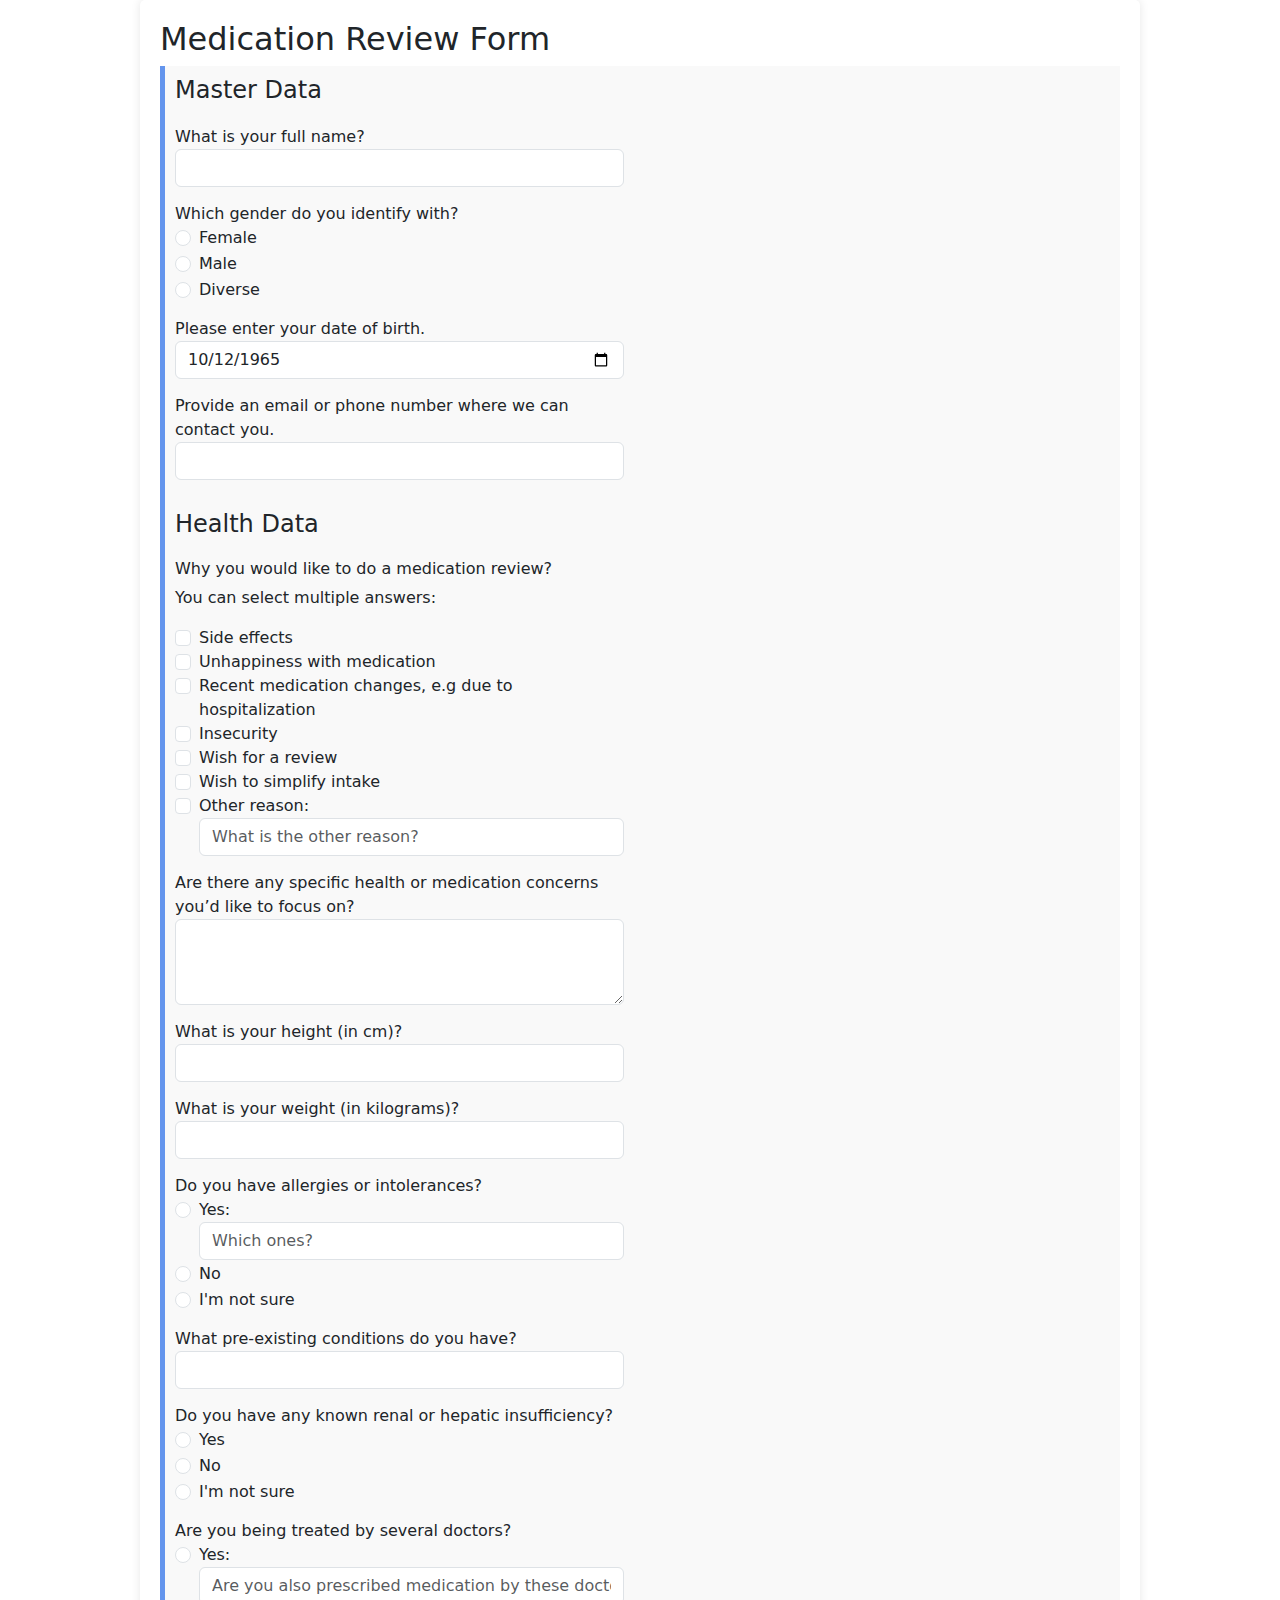
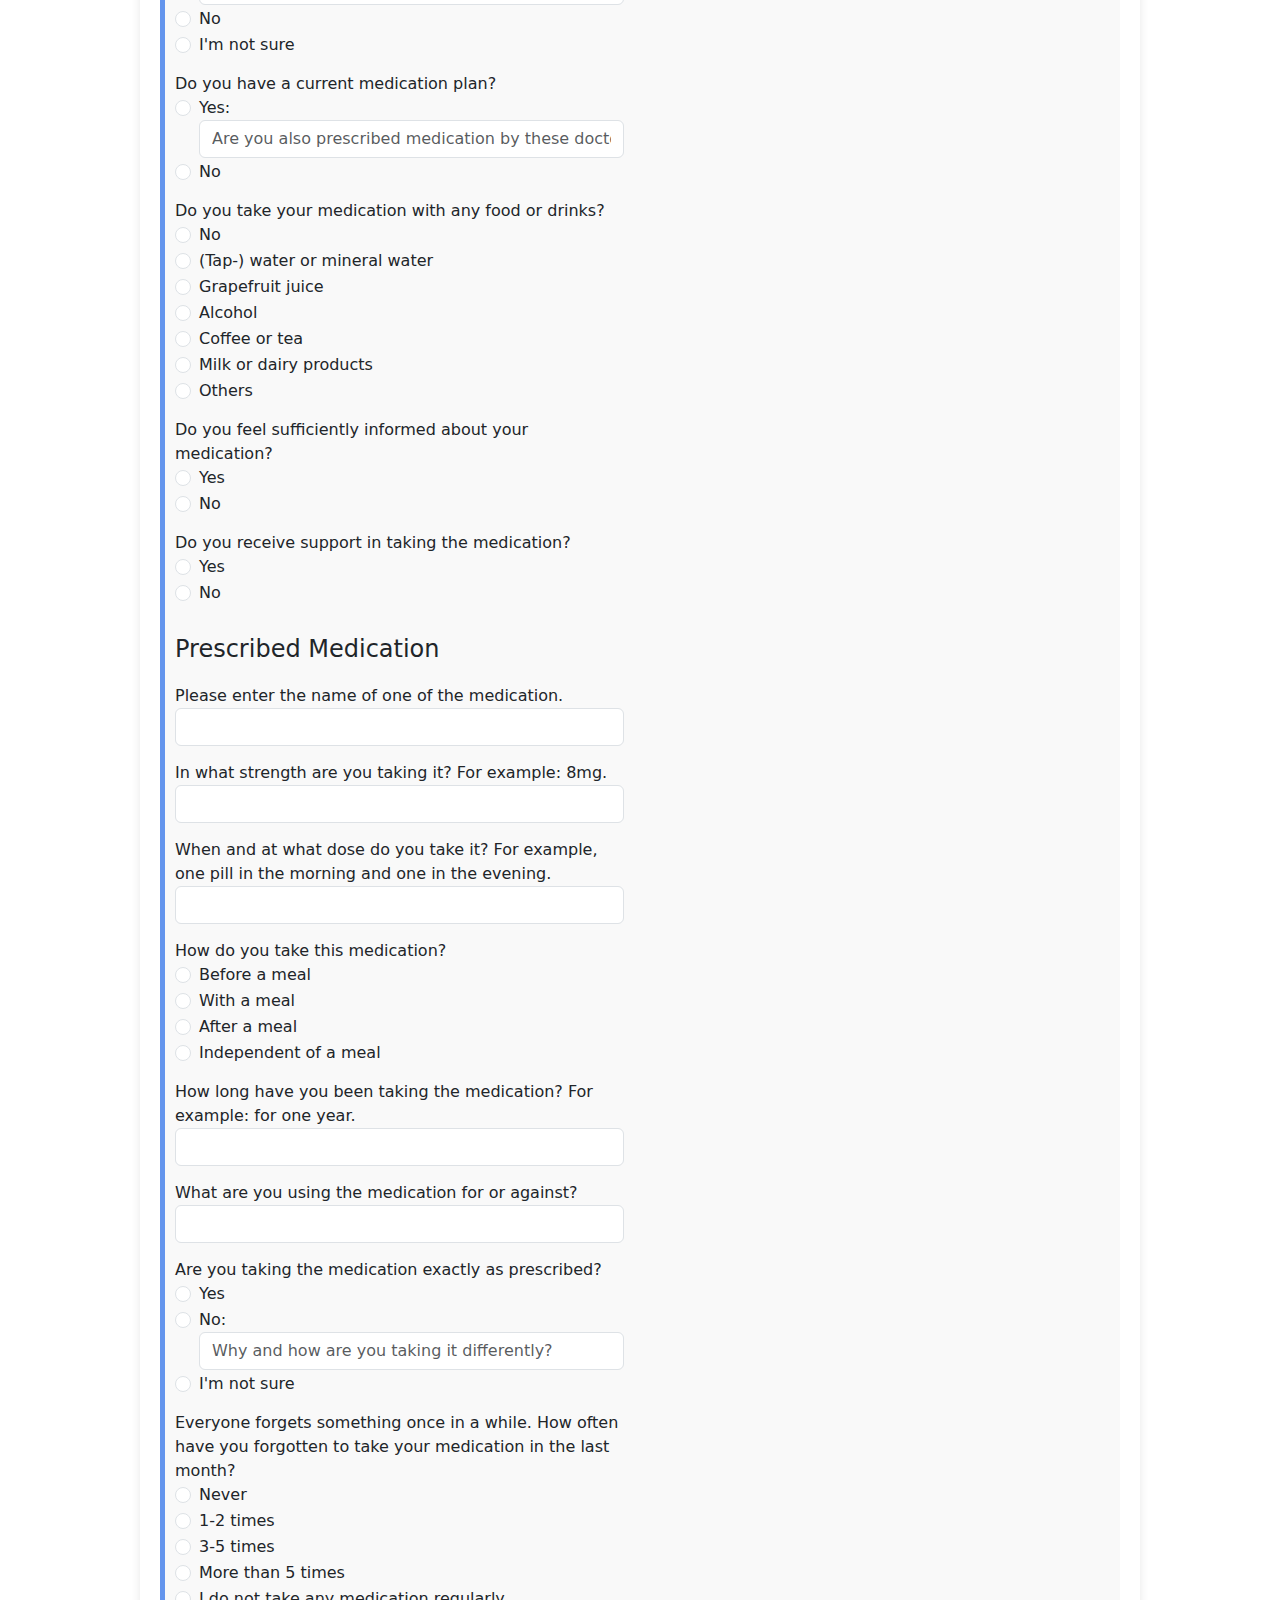
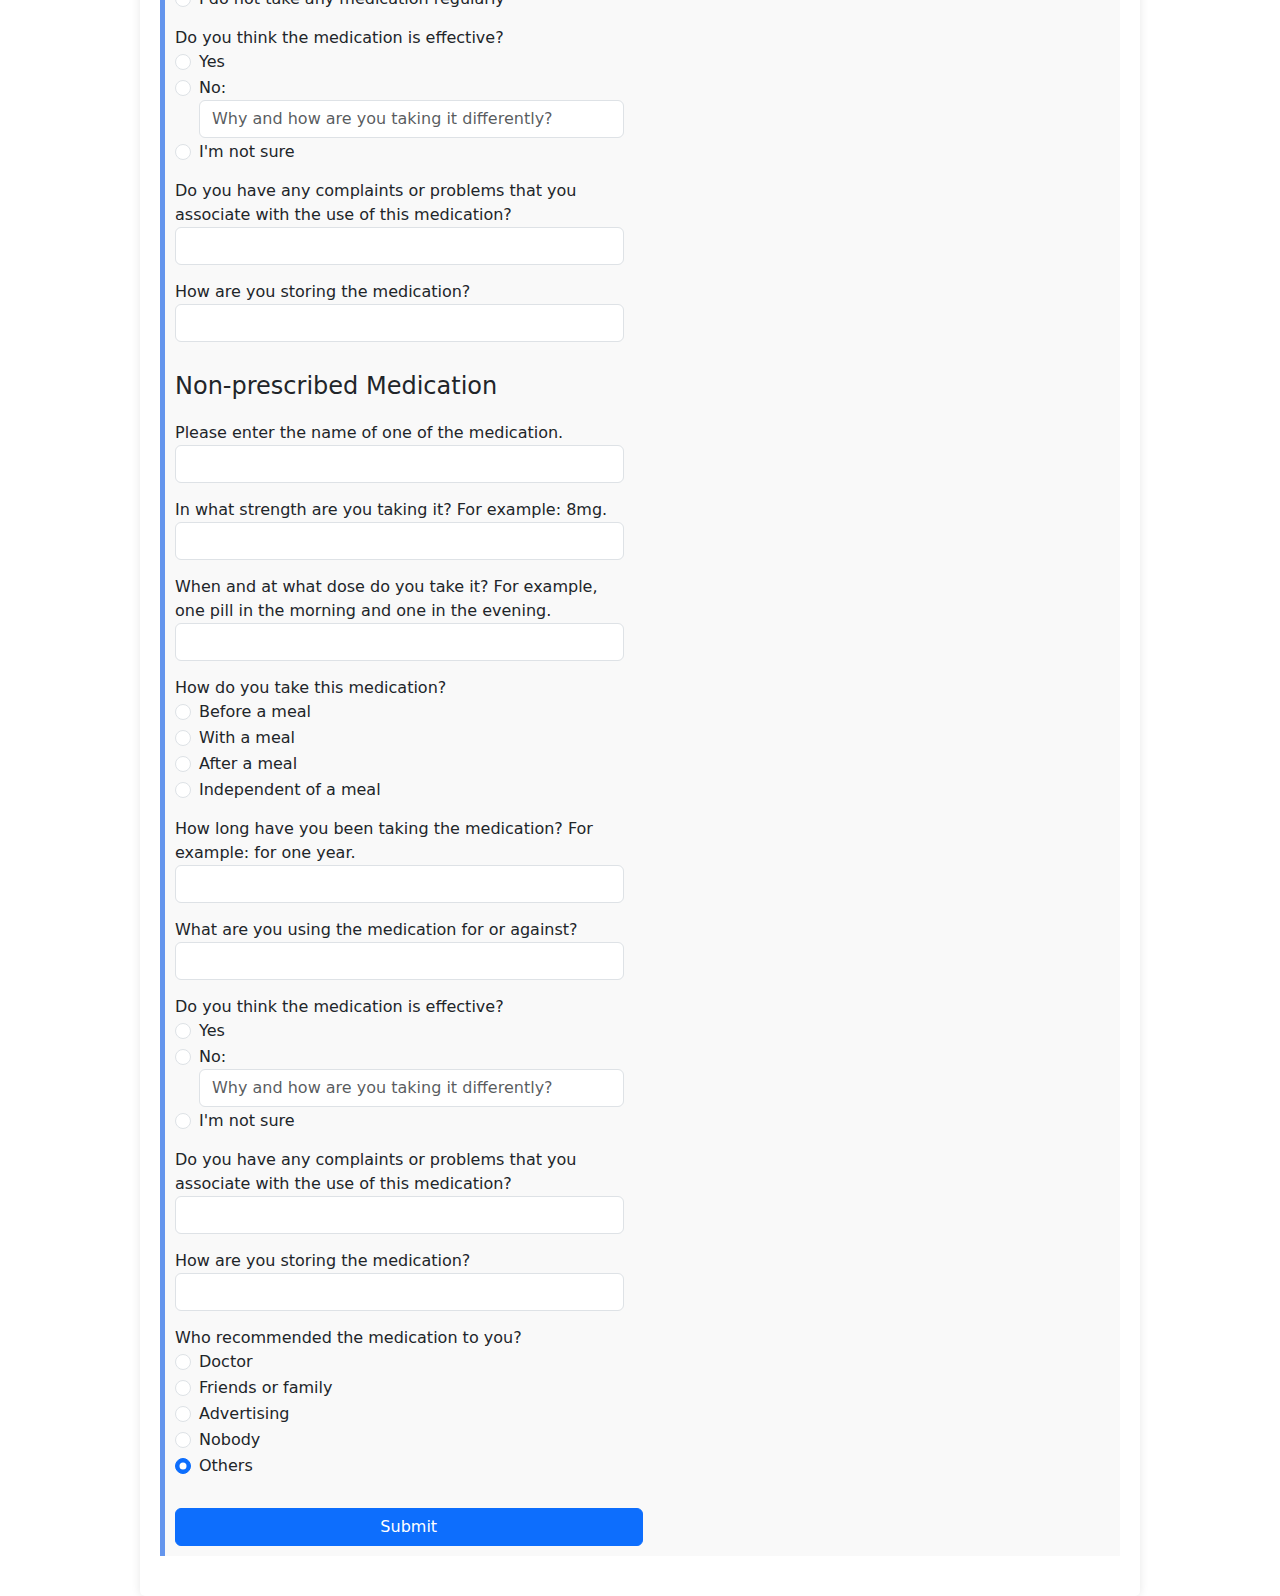
==== commit 24d4e63a: "border color" ====
--- a/index.html
+++ b/index.html
@@ -542,7 +542,7 @@
             </div>
 
             <div class="d-grid gap-2 col-6">
-                <button type="submit" class="btn btn-success">Submit</button>
+                <button type="submit" class="btn btn-primary">Submit</button>
             </div>
         </div>
         </form>
--- a/style.css
+++ b/style.css
@@ -15,7 +15,7 @@
             margin-bottom: 20px;
             padding: 10px;
             background: #f9f9f9;
-            border-left: 5px solid #28a745;
+            border-left: 5px solid cornflowerblue;
         }
         .second-section {
             margin-bottom: 30px;
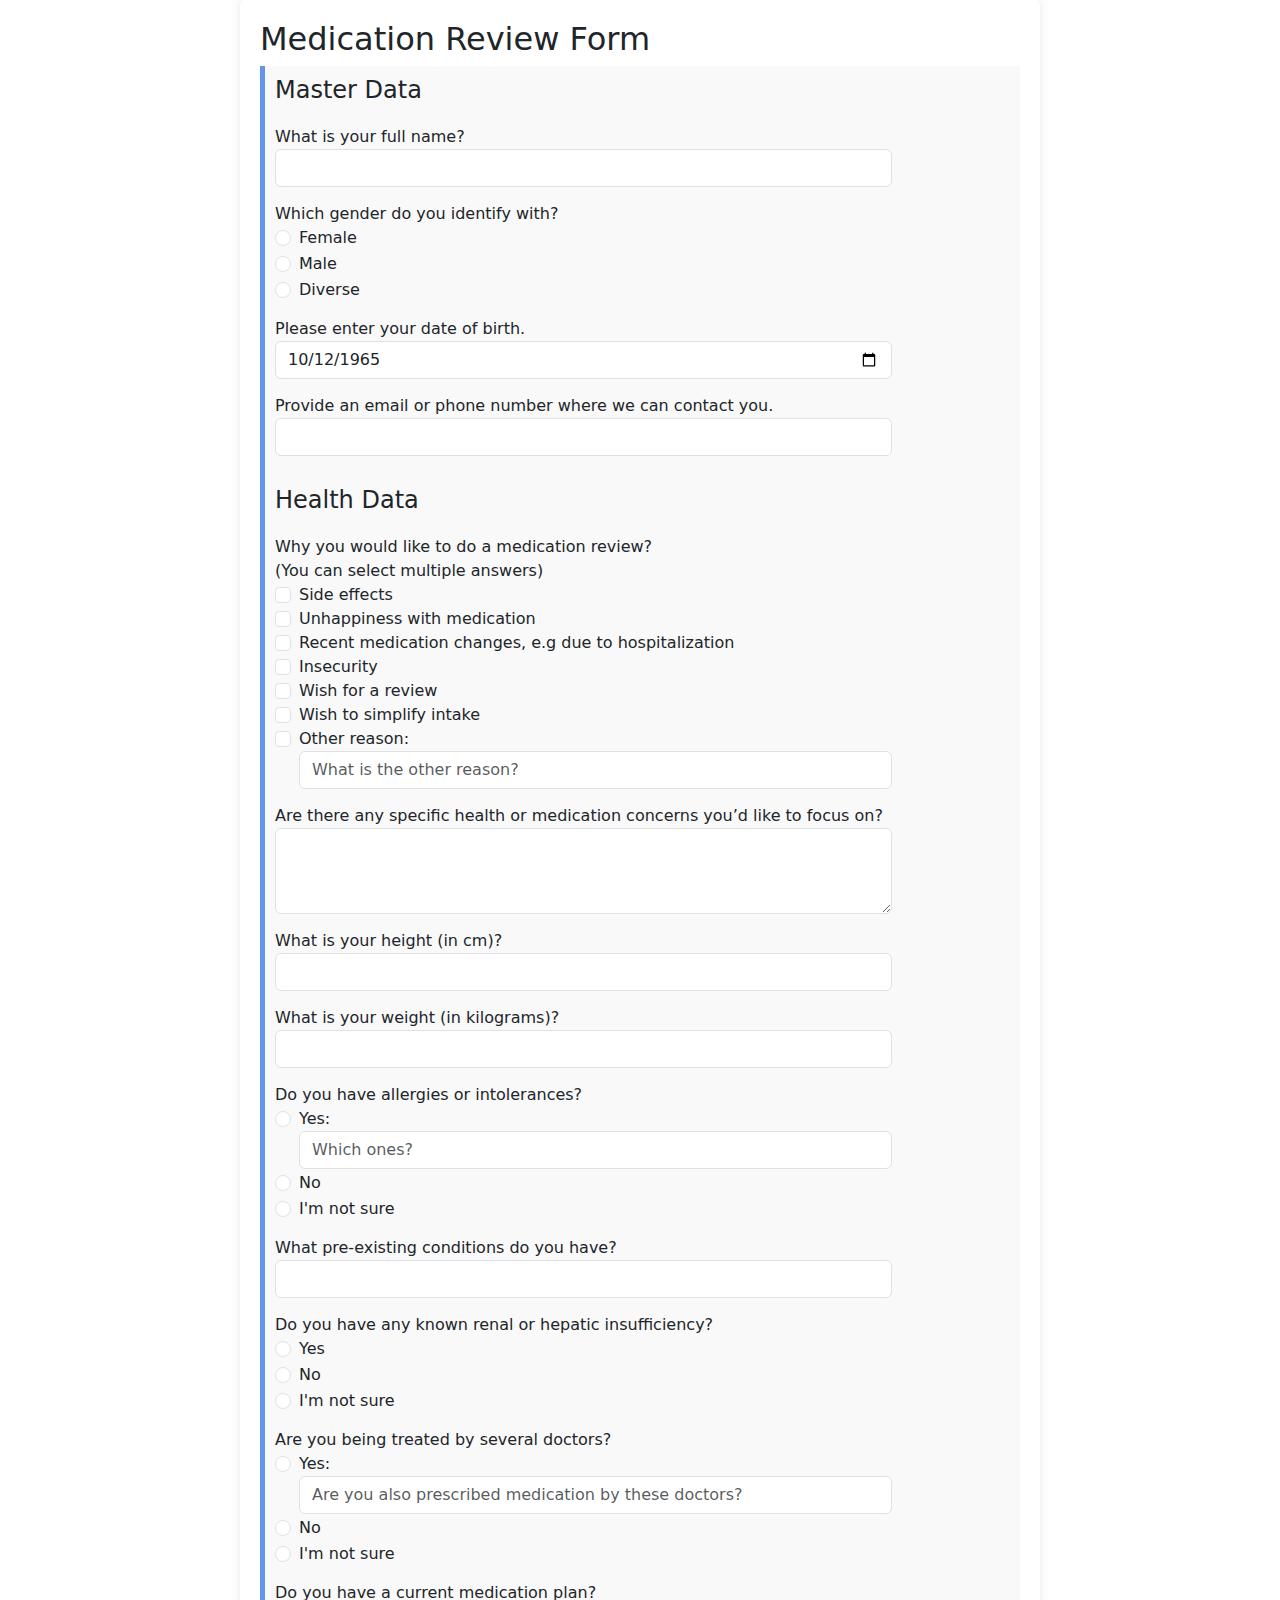
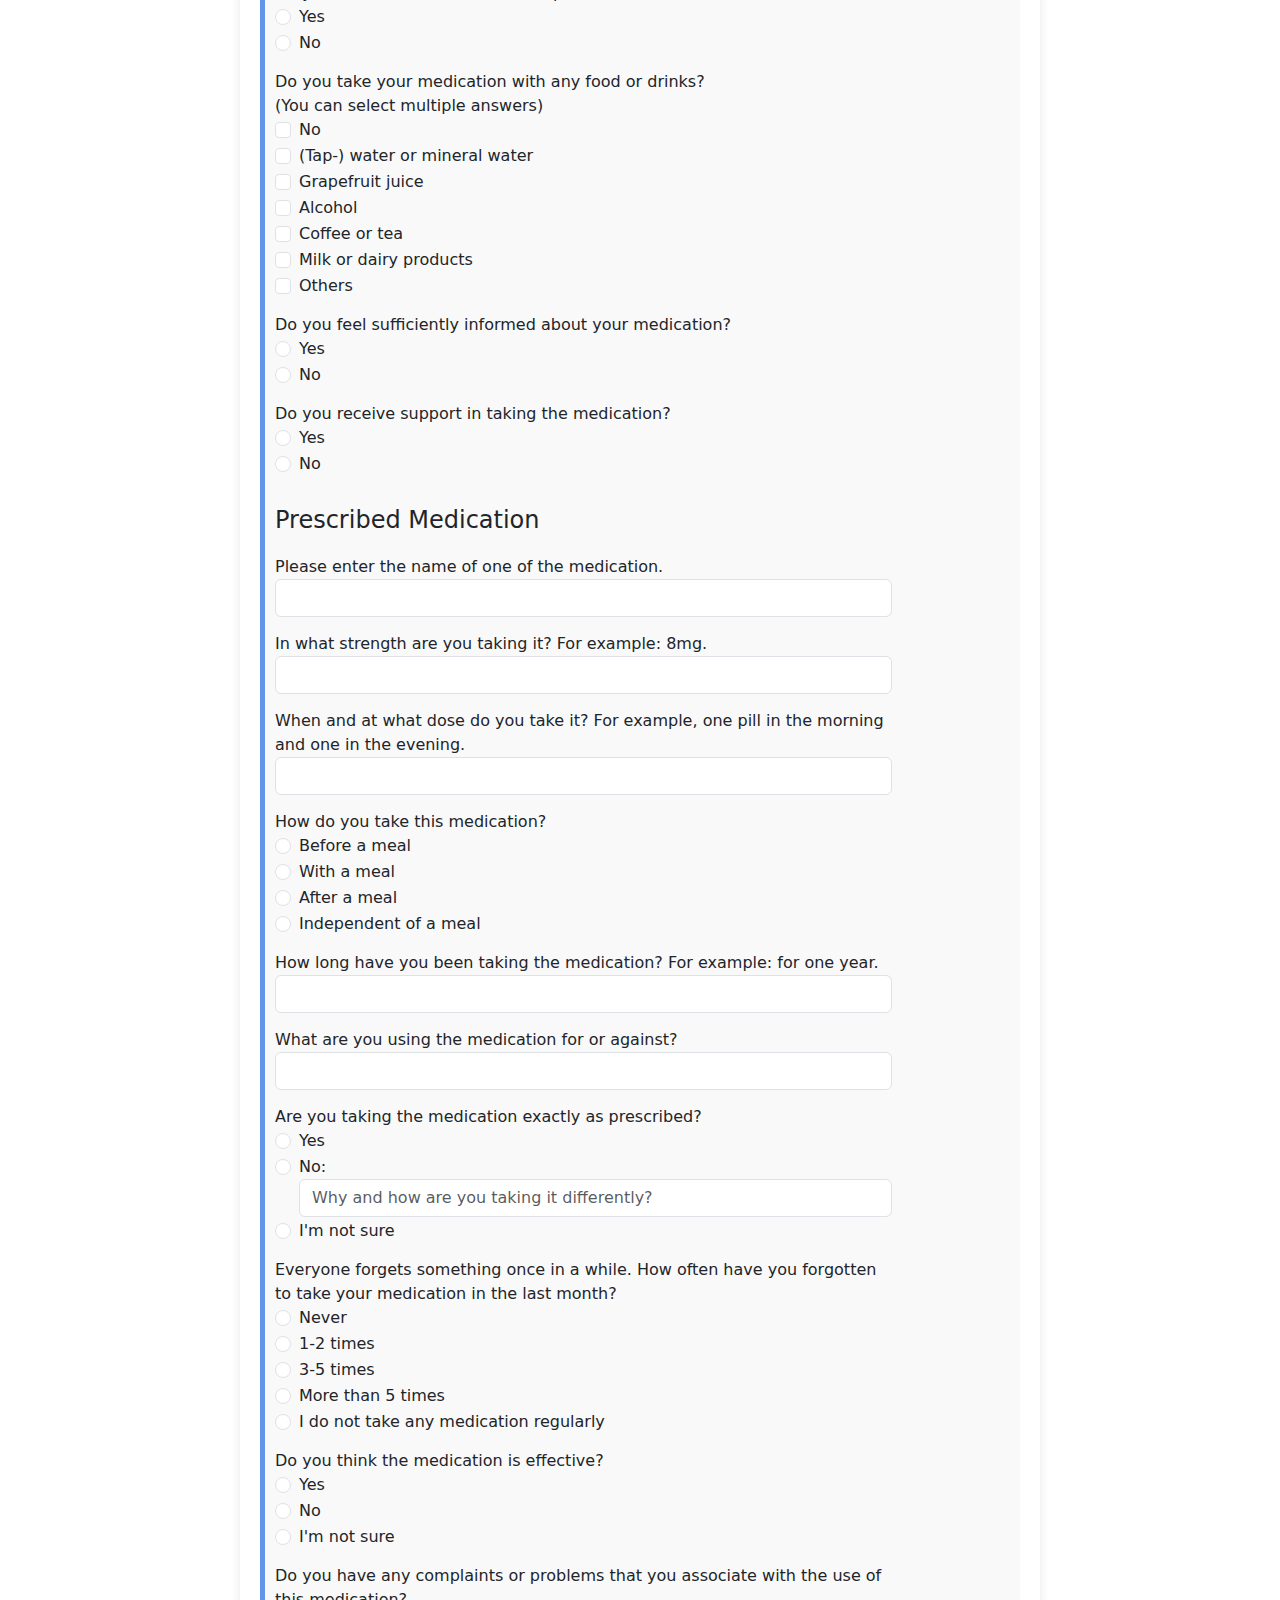
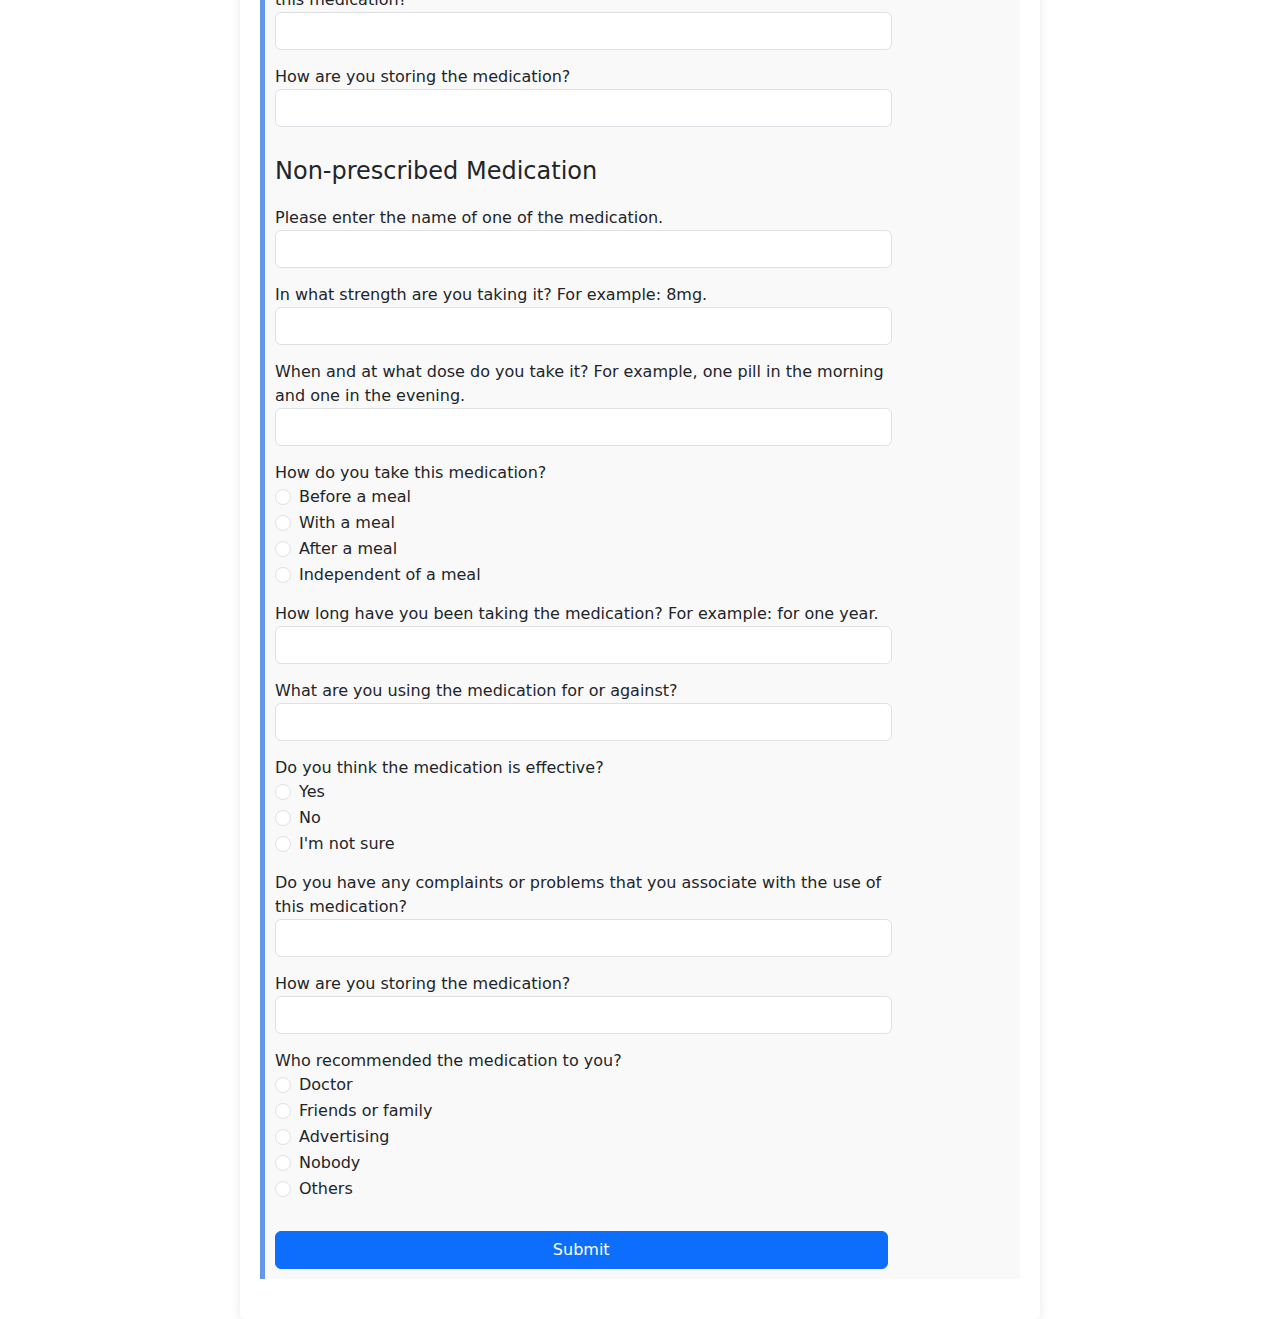
==== commit 3e3162eb: "final form hopefully" ====
--- a/index.html
+++ b/index.html
@@ -11,13 +11,13 @@
 
     <div class="main-container">
         <h2>Medication Review Form</h2>
-        <form id="myForm" ">
+        <form id="myForm" class="needs-validation" novalidate>
         <div class="main-section">
             <div class="second-section">
                 <h4>Master Data</h4>
                 <div class="area half-area">
                     <label>What is your full name?</label>
-                    <input id="contact" class="form-control" type="text" />
+                    <input id="contact" class="form-control" type="text" required>
                 </div>
 
                 <div class="area">
@@ -25,41 +25,40 @@
                         Which gender do you identify with?
                       </label>
                     <div class="form-check">
-                      <input class="form-check-input" type="radio" name="flexRadioDefault" id="flexRadioDefault1">
+                      <input class="form-check-input" type="radio" name="gender" id="flexRadioDefault1">
                       <label class="form-check-label" for="flexRadioDefault1">
                         Female
                       </label>
                     </div>
                     <div class="form-check">
-                      <input class="form-check-input" type="radio" name="flexRadioDefault" id="flexRadioDefault2" checked>
+                      <input class="form-check-input" type="radio" name="gender" id="flexRadioDefault2">
                       <label class="form-check-label" for="flexRadioDefault2">
                         Male
                       </label>
                     </div>
                      <div class="form-check">
-                      <input class="form-check-input" type="radio" name="flexRadioDefault" id="flexRadioDefault2" checked>
-                      <label class="form-check-label" for="flexRadioDefault2">
+                      <input class="form-check-input" type="radio" name="gender" id="flexRadioDefault3">
+                      <label class="form-check-label" for="flexRadioDefault3">
                         Diverse
                       </label>
                     </div>
                 </div>
 
                 <div class="area half-area">
-                    <label for="startDate">Please enter your date of birth.</label>
-                    <input id="startDate" class="form-control" type="date" value="1965-10-12"/>
+                    <label for="birthdate">Please enter your date of birth.</label>
+                    <input id="birthdate" class="form-control" type="date" value="1965-10-12"/>
                 </div>
 
                 <div class="area half-area">
                     <label>Provide an email or phone number where we can contact you.</label>
-                    <input id="contact" class="form-control" type="text" />
+                    <input id="contact" class="form-control" type="text" required>
                 </div>
             </div>
 
             <div class="second-section">
                 <h4>Health Data</h4>
                 <div class="area half-area">
-                    <h6>Why you would like to do a medication review?</h6>
-                        <p>You can select multiple answers:</p>
+                    <label for="reasons">Why you would like to do a medication review?<br>(You can select multiple answers)</label>
                     <div class="form-check">
                         <input class="form-check-input" type="checkbox" id="side_effects" name="reasons[]" value="Side effects">
                         <label for="side_effects">Side effects</label><br>
@@ -87,37 +86,37 @@
 
                 <div class="area half-area">
                     <label>Are there any specific health or medication concerns you’d like to focus on?</label>
-                    <textarea id="contact" class="form-control"rows="3"></textarea>
+                    <textarea id="concerns" class="form-control"rows="3" required></textarea>
                 </div>
 
                 <div class="area half-area">
                     <label for="height">What is your height (in cm)?</label>
-                    <input class="form-control" type="text" id="height" name="height">
+                    <input class="form-control" type="text" id="height" name="height" required>
                 </div>
 
                 <div class="area half-area">
                     <label for="weight">What is your weight (in kilograms)?</label>
-                    <input class="form-control" type="text" id="weight" name="weight">
+                    <input class="form-control" type="text" id="weight" name="weight" required>
                 </div>
 
                 <div class="area half-area">
                     <label for="allergies">Do you have allergies or intolerances?</label>
                     <div class="form-check">
-                      <input class="form-check-input" type="radio" name="flexRadioDefault" id="flexRadioDefault1">
-                      <label class="form-check-label" for="flexRadioDefault1">
+                      <input class="form-check-input" type="radio" name="allergies" id="flexRadioDefault4">
+                      <label class="form-check-label" for="flexRadioDefault4">
                         Yes:
                       </label>
-                      <input class="form-control" type="text" id="other_reason_input" name="other_reason" placeholder="Which ones?">
-                    </div>
-                    <div class="form-check">
-                      <input class="form-check-input" type="radio" name="flexRadioDefault" id="flexRadioDefault2" checked>
-                      <label class="form-check-label" for="flexRadioDefault2">
-                        No
-                      </label>
-                    </div>
-                    <div class="form-check">
-                      <input class="form-check-input" type="radio" name="flexRadioDefault" id="flexRadioDefault2" checked>
-                      <label class="form-check-label" for="flexRadioDefault2">
+                      <input class="form-control" type="text" id="allergies_form" name="allergies" placeholder="Which ones?">
+                    </div>
+                    <div class="form-check">
+                      <input class="form-check-input" type="radio" name="allergies" id="flexRadioDefault5">
+                      <label class="form-check-label" for="flexRadioDefault5">
+                        No
+                      </label>
+                    </div>
+                    <div class="form-check">
+                      <input class="form-check-input" type="radio" name="allergies" id="flexRadioDefault6">
+                      <label class="form-check-label" for="flexRadioDefault6">
                         I'm not sure
                       </label>
                     </div>
@@ -125,26 +124,26 @@
 
                 <div class="area half-area">
                     <label for="conditions">What pre-existing conditions do you have?</label>
-                    <input class="form-control" type="text" id="conditions" name="conditions">
-                </div>
-
-                <div class="area half-area">
-                    <label for="allergies">Do you have any known renal or hepatic insufficiency?</label>
-                    <div class="form-check">
-                      <input class="form-check-input" type="radio" name="flexRadioDefault" id="flexRadioDefault1">
-                      <label class="form-check-label" for="flexRadioDefault1">
-                        Yes
-                      </label>
-                    </div>
-                    <div class="form-check">
-                      <input class="form-check-input" type="radio" name="flexRadioDefault" id="flexRadioDefault2" checked>
-                      <label class="form-check-label" for="flexRadioDefault2">
-                        No
-                      </label>
-                    </div>
-                    <div class="form-check">
-                      <input class="form-check-input" type="radio" name="flexRadioDefault" id="flexRadioDefault2" checked>
-                      <label class="form-check-label" for="flexRadioDefault2">
+                    <input class="form-control" type="text" id="conditions" name="conditions" required>
+                </div>
+
+                <div class="area half-area">
+                    <label for="insufficiency">Do you have any known renal or hepatic insufficiency?</label>
+                    <div class="form-check">
+                      <input class="form-check-input" type="radio" name="insufficiency" id="flexRadioDefault7">
+                      <label class="form-check-label" for="flexRadioDefault7">
+                        Yes
+                      </label>
+                    </div>
+                    <div class="form-check">
+                      <input class="form-check-input" type="radio" name="insufficiency" id="flexRadioDefault8">
+                      <label class="form-check-label" for="flexRadioDefault8">
+                        No
+                      </label>
+                    </div>
+                    <div class="form-check">
+                      <input class="form-check-input" type="radio" name="insufficiency" id="flexRadioDefault9">
+                      <label class="form-check-label" for="flexRadioDefault9">
                         I'm not sure
                       </label>
                     </div>
@@ -152,118 +151,117 @@
 
 
                 <div class="area half-area">
-                    <label for="allergies">Are you being treated by several doctors?</label>
-                    <div class="form-check">
-                      <input class="form-check-input" type="radio" name="flexRadioDefault" id="flexRadioDefault1">
-                      <label class="form-check-label" for="flexRadioDefault1">
+                    <label for="doctors">Are you being treated by several doctors?</label>
+                    <div class="form-check">
+                      <input class="form-check-input" type="radio" name="doctors" id="flexRadioDefault10">
+                      <label class="form-check-label" for="flexRadioDefault10">
                         Yes:
                       </label>
-                      <input class="form-control" type="text" id="other_reason_input" name="other_reason" placeholder="Are you also prescribed medication by these doctors?">
-                    </div>
-                    <div class="form-check">
-                      <input class="form-check-input" type="radio" name="flexRadioDefault" id="flexRadioDefault2" checked>
-                      <label class="form-check-label" for="flexRadioDefault2">
-                        No
-                      </label>
-                    </div>
-                    <div class="form-check">
-                      <input class="form-check-input" type="radio" name="flexRadioDefault" id="flexRadioDefault2" checked>
-                      <label class="form-check-label" for="flexRadioDefault2">
+                      <input class="form-control" type="text" id="doctors_form" name="doctors" placeholder="Are you also prescribed medication by these doctors?">
+                    </div>
+                    <div class="form-check">
+                      <input class="form-check-input" type="radio" name="doctors" id="flexRadioDefault11">
+                      <label class="form-check-label" for="flexRadioDefault11">
+                        No
+                      </label>
+                    </div>
+                    <div class="form-check">
+                      <input class="form-check-input" type="radio" name="doctors" id="flexRadioDefault12">
+                      <label class="form-check-label" for="flexRadioDefault12">
                         I'm not sure
                       </label>
                     </div>
                 </div>
 
                 <div class="area half-area">
-                    <label for="allergies">Do you have a current medication plan?</label>
-                    <div class="form-check">
-                      <input class="form-check-input" type="radio" name="flexRadioDefault" id="flexRadioDefault1">
-                      <label class="form-check-label" for="flexRadioDefault1">
-                        Yes:
-                      </label>
-                      <input class="form-control" type="text" id="other_reason_input" name="other_reason" placeholder="Are you also prescribed medication by these doctors?">
-                    </div>
-                    <div class="form-check">
-                      <input class="form-check-input" type="radio" name="flexRadioDefault" id="flexRadioDefault2" checked>
-                      <label class="form-check-label" for="flexRadioDefault2">
-                        No
-                      </label>
-                    </div>
-                </div>
-
-                <div class="area half-area">
-                    <label for="allergies">Do you take your medication with any food or drinks?</label>
-                    <div class="form-check">
-                      <input class="form-check-input" type="radio" name="flexRadioDefault" id="flexRadioDefault1">
-                      <label class="form-check-label" for="flexRadioDefault1">
-                        No
-                      </label>
-                    </div>
-                    <div class="form-check">
-                      <input class="form-check-input" type="radio" name="flexRadioDefault" id="flexRadioDefault2" checked>
-                      <label class="form-check-label" for="flexRadioDefault2">
+                    <label for="mediplan">Do you have a current medication plan?</label>
+                    <div class="form-check">
+                      <input class="form-check-input" type="radio" name="mediplan" id="flexRadioDefault13">
+                      <label class="form-check-label" for="flexRadioDefault13">
+                        Yes
+                      </label>
+                    </div>
+                    <div class="form-check">
+                      <input class="form-check-input" type="radio" name="mediplan" id="flexRadioDefault14">
+                      <label class="form-check-label" for="flexRadioDefault14">
+                        No
+                      </label>
+                    </div>
+                </div>
+
+                <div class="area half-area">
+                    <label for="foods">Do you take your medication with any food or drinks?<br>(You can select multiple answers)</label>
+                    <div class="form-check">
+                      <input class="form-check-input" type="checkbox" name="foods" id="flexRadioDefault15">
+                      <label class="form-check-label" for="flexRadioDefault15">
+                        No
+                      </label>
+                    </div>
+                    <div class="form-check">
+                      <input class="form-check-input" type="checkbox" name="foods" id="flexRadioDefault16">
+                      <label class="form-check-label" for="flexRadioDefault16">
                         (Tap-) water or mineral water
                       </label>
                     </div>
                     <div class="form-check">
-                      <input class="form-check-input" type="radio" name="flexRadioDefault" id="flexRadioDefault2" checked>
-                      <label class="form-check-label" for="flexRadioDefault2">
+                      <input class="form-check-input" type="checkbox" name="foods" id="flexRadioDefault17">
+                      <label class="form-check-label" for="flexRadioDefault17">
                         Grapefruit juice
                       </label>
                     </div>
                     <div class="form-check">
-                      <input class="form-check-input" type="radio" name="flexRadioDefault" id="flexRadioDefault2" checked>
-                      <label class="form-check-label" for="flexRadioDefault2">
+                      <input class="form-check-input" type="checkbox" name="foods" id="flexRadioDefault18">
+                      <label class="form-check-label" for="flexRadioDefault18">
                         Alcohol
                       </label>
                     </div>
                     <div class="form-check">
-                      <input class="form-check-input" type="radio" name="flexRadioDefault" id="flexRadioDefault2" checked>
-                      <label class="form-check-label" for="flexRadioDefault2">
+                      <input class="form-check-input" type="checkbox" name="foods" id="flexRadioDefault19">
+                      <label class="form-check-label" for="flexRadioDefault19">
                         Coffee or tea
                       </label>
                     </div>
                     <div class="form-check">
-                      <input class="form-check-input" type="radio" name="flexRadioDefault" id="flexRadioDefault2" checked>
-                      <label class="form-check-label" for="flexRadioDefault2">
+                      <input class="form-check-input" type="checkbox" name="foods" id="flexRadioDefault20">
+                      <label class="form-check-label" for="flexRadioDefault20">
                         Milk or dairy products
                       </label>
                     </div>
                     <div class="form-check">
-                      <input class="form-check-input" type="radio" name="flexRadioDefault" id="flexRadioDefault2" checked>
-                      <label class="form-check-label" for="flexRadioDefault2">
+                      <input class="form-check-input" type="checkbox" name="foods" id="flexRadioDefault21">
+                      <label class="form-check-label" for="flexRadioDefault21">
                         Others
                       </label>
                     </div>
                 </div>
 
                 <div class="area half-area">
-                    <label for="allergies">Do you feel sufficiently informed about your medication?</label>
-                    <div class="form-check">
-                      <input class="form-check-input" type="radio" name="flexRadioDefault" id="flexRadioDefault1">
-                      <label class="form-check-label" for="flexRadioDefault1">
-                        Yes
-                      </label>
-                    </div>
-                    <div class="form-check">
-                      <input class="form-check-input" type="radio" name="flexRadioDefault" id="flexRadioDefault2" checked>
-                      <label class="form-check-label" for="flexRadioDefault2">
-                        No
-                      </label>
-                    </div>
-                </div>
-
-                <div class="area half-area">
-                    <label for="allergies">Do you receive support in taking the medication?</label>
-                    <div class="form-check">
-                      <input class="form-check-input" type="radio" name="flexRadioDefault" id="flexRadioDefault1">
-                      <label class="form-check-label" for="flexRadioDefault1">
-                        Yes
-                      </label>
-                    </div>
-                    <div class="form-check">
-                      <input class="form-check-input" type="radio" name="flexRadioDefault" id="flexRadioDefault2" checked>
-                      <label class="form-check-label" for="flexRadioDefault2">
+                    <label for="info">Do you feel sufficiently informed about your medication?</label>
+                    <div class="form-check">
+                      <input class="form-check-input" type="radio" name="info" id="flexRadioDefault22">
+                      <label class="form-check-label" for="flexRadioDefault22">
+                        Yes
+                      </label>
+                    </div>
+                    <div class="form-check">
+                      <input class="form-check-input" type="radio" name="info" id="flexRadioDefault23">
+                      <label class="form-check-label" for="flexRadioDefault23">
+                        No
+                      </label>
+                    </div>
+                </div>
+
+                <div class="area half-area">
+                    <label for="support">Do you receive support in taking the medication?</label>
+                    <div class="form-check">
+                      <input class="form-check-input" type="radio" name="support" id="flexRadioDefault24">
+                      <label class="form-check-label" for="flexRadioDefault24">
+                        Yes
+                      </label>
+                    </div>
+                    <div class="form-check">
+                      <input class="form-check-input" type="radio" name="support" id="flexRadioDefault25">
+                      <label class="form-check-label" for="flexRadioDefault25">
                         No
                       </label>
                     </div>
@@ -276,42 +274,42 @@
 
                 <div class="area half-area">
                     <label for="med_name">Please enter the name of one of the medication.</label>
-                    <input class="form-control" type="text" id="med_name" name="med_name">
+                    <input class="form-control" type="text" id="med_name" name="med_name" required>
                 </div>
 
                 <div class="area half-area">
                     <label for="med_strength">In what strength are you taking it? For example: 8mg.</label>
-                    <input class="form-control" type="text" id="med_strength" name="med_strength">
+                    <input class="form-control" type="text" id="med_strength" name="med_strength" required>
                 </div>
 
                 <div class="area half-area">
                     <label for="med_dose">When and at what dose do you take it? For example, one pill in the morning and one in the evening.</label>
-                    <input class="form-control" type="text" id="med_dose" name="med_dose">
-                </div>
-
-                <div class="area half-area">
-                    <label for="allergies">How do you take this medication?</label>
-                    <div class="form-check">
-                      <input class="form-check-input" type="radio" name="flexRadioDefault" id="flexRadioDefault1">
-                      <label class="form-check-label" for="flexRadioDefault1">
+                    <input class="form-control" type="text" id="med_dose" name="med_dose" required>
+                </div>
+
+                <div class="area half-area">
+                    <label for="med_intake">How do you take this medication?</label>
+                    <div class="form-check">
+                      <input class="form-check-input" type="radio" name="med_intake" id="flexRadioDefault26">
+                      <label class="form-check-label" for="flexRadioDefault26">
                         Before a meal
                       </label>
                     </div>
                     <div class="form-check">
-                      <input class="form-check-input" type="radio" name="flexRadioDefault" id="flexRadioDefault2" checked>
-                      <label class="form-check-label" for="flexRadioDefault2">
+                      <input class="form-check-input" type="radio" name="med_intake" id="flexRadioDefault27">
+                      <label class="form-check-label" for="flexRadioDefault27">
                         With a meal
                       </label>
                     </div>
                     <div class="form-check">
-                      <input class="form-check-input" type="radio" name="flexRadioDefault" id="flexRadioDefault2" checked>
-                      <label class="form-check-label" for="flexRadioDefault2">
+                      <input class="form-check-input" type="radio" name="med_intake" id="flexRadioDefault28">
+                      <label class="form-check-label" for="flexRadioDefault28">
                         After a meal
                       </label>
                     </div>
                     <div class="form-check">
-                      <input class="form-check-input" type="radio" name="flexRadioDefault" id="flexRadioDefault2" checked>
-                      <label class="form-check-label" for="flexRadioDefault2">
+                      <input class="form-check-input" type="radio" name="med_intake" id="flexRadioDefault29">
+                      <label class="form-check-label" for="flexRadioDefault29">
                         Independent of a meal
                       </label>
                     </div>
@@ -319,32 +317,32 @@
 
                 <div class="area half-area">
                     <label for="med_time">How long have you been taking the medication? For example: for one year.</label>
-                    <input class="form-control" type="text" id="med_time" name="med_time">
+                    <input class="form-control" type="text" id="med_time" name="med_time" required>
                 </div>
 
                 <div class="area half-area">
                     <label for="med_indication">What are you using the medication for or against?</label>
-                    <input class="form-control" type="text" id="med_indication" name="med_indication">
+                    <input class="form-control" type="text" id="med_indication" name="med_indication" required>
                 </div>
 
                 <div class="area half-area">
                     <label for="med_prescription">Are you taking the medication exactly as prescribed?</label>
                     <div class="form-check">
-                      <input class="form-check-input" type="radio" name="flexRadioDefault" id="flexRadioDefault1">
-                      <label class="form-check-label" for="flexRadioDefault1">
-                        Yes
-                      </label>
-                    </div>
-                    <div class="form-check">
-                      <input class="form-check-input" type="radio" name="flexRadioDefault" id="flexRadioDefault2" checked>
-                      <label class="form-check-label" for="flexRadioDefault2">
+                      <input class="form-check-input" type="radio" name="med_prescription" id="flexRadioDefault30">
+                      <label class="form-check-label" for="flexRadioDefault30">
+                        Yes
+                      </label>
+                    </div>
+                    <div class="form-check">
+                      <input class="form-check-input" type="radio" name="med_prescription" id="flexRadioDefault31">
+                      <label class="form-check-label" for="flexRadioDefault31">
                         No:
                       </label>
-                      <input class="form-control" type="text" id="other_reason_input" name="other_reason" placeholder="Why and how are you taking it differently?">
-                    </div>
-                    <div class="form-check">
-                      <input class="form-check-input" type="radio" name="flexRadioDefault" id="flexRadioDefault2" checked>
-                      <label class="form-check-label" for="flexRadioDefault2">
+                      <input class="form-control" type="text" id="med_prescription_form" name="med_prescription" placeholder="Why and how are you taking it differently?">
+                    </div>
+                    <div class="form-check">
+                      <input class="form-check-input" type="radio" name="med_prescription" id="flexRadioDefault32">
+                      <label class="form-check-label" for="flexRadioDefault32">
                         I'm not sure
                       </label>
                     </div>
@@ -353,55 +351,54 @@
                 <div class="area half-area">
                     <label for="med_forgotten">Everyone forgets something once in a while. How often have you forgotten to take your medication in the last month?</label>
                     <div class="form-check">
-                      <input class="form-check-input" type="radio" name="flexRadioDefault" id="flexRadioDefault1">
-                      <label class="form-check-label" for="flexRadioDefault1">
+                      <input class="form-check-input" type="radio" name="med_forgotten" id="flexRadioDefault33">
+                      <label class="form-check-label" for="flexRadioDefault33">
                         Never
                       </label>
                     </div>
                     <div class="form-check">
-                      <input class="form-check-input" type="radio" name="flexRadioDefault" id="flexRadioDefault2" checked>
-                      <label class="form-check-label" for="flexRadioDefault2">
+                      <input class="form-check-input" type="radio" name="med_forgotten" id="flexRadioDefault34">
+                      <label class="form-check-label" for="flexRadioDefault34">
                         1-2 times
                       </label>
                     </div>
                     <div class="form-check">
-                      <input class="form-check-input" type="radio" name="flexRadioDefault" id="flexRadioDefault2" checked>
-                      <label class="form-check-label" for="flexRadioDefault2">
+                      <input class="form-check-input" type="radio" name="med_forgotten" id="flexRadioDefault35">
+                      <label class="form-check-label" for="flexRadioDefault35">
                         3-5 times
                       </label>
                     </div>
                     <div class="form-check">
-                      <input class="form-check-input" type="radio" name="flexRadioDefault" id="flexRadioDefault2" checked>
-                      <label class="form-check-label" for="flexRadioDefault2">
+                      <input class="form-check-input" type="radio" name="med_forgotten" id="flexRadioDefault36">
+                      <label class="form-check-label" for="flexRadioDefault36">
                         More than 5 times
                       </label>
                     </div>
                     <div class="form-check">
-                      <input class="form-check-input" type="radio" name="flexRadioDefault" id="flexRadioDefault2" checked>
-                      <label class="form-check-label" for="flexRadioDefault2">
+                      <input class="form-check-input" type="radio" name="med_forgotten" id="flexRadioDefault37">
+                      <label class="form-check-label" for="flexRadioDefault37">
                         I do not take any medication regularly
                       </label>
                     </div>
                 </div>
 
                 <div class="area half-area">
-                    <label for="med_prescription">Do you think the medication is effective?</label>
-                    <div class="form-check">
-                      <input class="form-check-input" type="radio" name="flexRadioDefault" id="flexRadioDefault1">
-                      <label class="form-check-label" for="flexRadioDefault1">
-                        Yes
-                      </label>
-                    </div>
-                    <div class="form-check">
-                      <input class="form-check-input" type="radio" name="flexRadioDefault" id="flexRadioDefault2" checked>
-                      <label class="form-check-label" for="flexRadioDefault2">
-                        No:
-                      </label>
-                      <input class="form-control" type="text" id="other_reason_input" name="other_reason" placeholder="Why and how are you taking it differently?">
-                    </div>
-                    <div class="form-check">
-                      <input class="form-check-input" type="radio" name="flexRadioDefault" id="flexRadioDefault2" checked>
-                      <label class="form-check-label" for="flexRadioDefault2">
+                    <label for="med_effectiveness">Do you think the medication is effective?</label>
+                    <div class="form-check">
+                      <input class="form-check-input" type="radio" name="med_effectiveness" id="flexRadioDefault38">
+                      <label class="form-check-label" for="flexRadioDefault38">
+                        Yes
+                      </label>
+                    </div>
+                    <div class="form-check">
+                      <input class="form-check-input" type="radio" name="med_effectiveness" id="flexRadioDefault39">
+                      <label class="form-check-label" for="flexRadioDefault39">
+                        No
+                      </label>
+                    </div>
+                    <div class="form-check">
+                      <input class="form-check-input" type="radio" name="med_effectiveness" id="flexRadioDefault40">
+                      <label class="form-check-label" for="flexRadioDefault40">
                         I'm not sure
                       </label>
                     </div>
@@ -409,154 +406,191 @@
 
                 <div class="area half-area">
                     <label for="med_problems">Do you have any complaints or problems that you associate with the use of this medication?</label>
-                    <input class="form-control" type="text" id="med_problems" name="med_problems">
+                    <input class="form-control" type="text" id="med_problems" name="med_problems" required>
                 </div>
 
                 <div class="area half-area">
                     <label for="med_storage">How are you storing the medication?</label>
-                    <input class="form-control" type="text" id="med_storage" name="med_storage">
+                    <input class="form-control" type="text" id="med_storage" name="med_storage" required>
                 </div>
             </div>
 
             <div class="second-section">
                 <h4>Non-prescribed Medication</h4>
                 <div class="area half-area">
-                    <label for="med_name">Please enter the name of one of the medication.</label>
-                    <input class="form-control" type="text" id="med_name" name="med_name">
-                </div>
-
-                <div class="area half-area">
-                    <label for="med_strength">In what strength are you taking it? For example: 8mg.</label>
-                    <input class="form-control" type="text" id="med_strength" name="med_strength">
-                </div>
-
-                <div class="area half-area">
-                    <label for="med_dose">When and at what dose do you take it? For example, one pill in the morning and one in the evening.</label>
-                    <input class="form-control" type="text" id="med_dose" name="med_dose">
-                </div>
-
-                <div class="area half-area">
-                    <label for="allergies">How do you take this medication?</label>
-                    <div class="form-check">
-                      <input class="form-check-input" type="radio" name="flexRadioDefault" id="flexRadioDefault1">
-                      <label class="form-check-label" for="flexRadioDefault1">
+                    <label for="otcmed_name">Please enter the name of one of the medication.</label>
+                    <input class="form-control" type="text" id="otcmed_name" name="otcmed_name" required>
+                </div>
+
+                <div class="area half-area">
+                    <label for="otcmed_strength">In what strength are you taking it? For example: 8mg.</label>
+                    <input class="form-control" type="text" id="otcmed_strength" name="otcmed_strength" required>
+                </div>
+
+                <div class="area half-area">
+                    <label for="otcmed_dose">When and at what dose do you take it? For example, one pill in the morning and one in the evening.</label>
+                    <input class="form-control" type="text" id="otcmed_dose" name="otcmed_dose" required>
+                </div>
+
+                <div class="area half-area">
+                    <label for="otcmed_intake">How do you take this medication?</label>
+                    <div class="form-check">
+                      <input class="form-check-input" type="radio" name="otcmed_intake" id="flexRadioDefault41">
+                      <label class="form-check-label" for="flexRadioDefault41">
                         Before a meal
                       </label>
                     </div>
                     <div class="form-check">
-                      <input class="form-check-input" type="radio" name="flexRadioDefault" id="flexRadioDefault2" checked>
-                      <label class="form-check-label" for="flexRadioDefault2">
+                      <input class="form-check-input" type="radio" name="otcmed_intake" id="flexRadioDefault42">
+                      <label class="form-check-label" for="flexRadioDefault42">
                         With a meal
                       </label>
                     </div>
                     <div class="form-check">
-                      <input class="form-check-input" type="radio" name="flexRadioDefault" id="flexRadioDefault2" checked>
-                      <label class="form-check-label" for="flexRadioDefault2">
+                      <input class="form-check-input" type="radio" name="otcmed_intake" id="flexRadioDefault43">
+                      <label class="form-check-label" for="flexRadioDefault43">
                         After a meal
                       </label>
                     </div>
                     <div class="form-check">
-                      <input class="form-check-input" type="radio" name="flexRadioDefault" id="flexRadioDefault2" checked>
-                      <label class="form-check-label" for="flexRadioDefault2">
+                      <input class="form-check-input" type="radio" name="otcmed_intake" id="flexRadioDefault44">
+                      <label class="form-check-label" for="flexRadioDefault44">
                         Independent of a meal
                       </label>
                     </div>
                 </div>
 
                 <div class="area half-area">
-                    <label for="med_time">How long have you been taking the medication? For example: for one year.</label>
-                    <input class="form-control" type="text" id="med_time" name="med_time">
-                </div>
-
-                <div class="area half-area">
-                    <label for="med_indication">What are you using the medication for or against?</label>
-                    <input class="form-control" type="text" id="med_indication" name="med_indication">
-                </div>
-
-                <div class="area half-area">
-                    <label for="med_prescription">Do you think the medication is effective?</label>
-                    <div class="form-check">
-                      <input class="form-check-input" type="radio" name="flexRadioDefault" id="flexRadioDefault1">
-                      <label class="form-check-label" for="flexRadioDefault1">
-                        Yes
-                      </label>
-                    </div>
-                    <div class="form-check">
-                      <input class="form-check-input" type="radio" name="flexRadioDefault" id="flexRadioDefault2" checked>
-                      <label class="form-check-label" for="flexRadioDefault2">
-                        No:
-                      </label>
-                      <input class="form-control" type="text" id="other_reason_input" name="other_reason" placeholder="Why and how are you taking it differently?">
-                    </div>
-                    <div class="form-check">
-                      <input class="form-check-input" type="radio" name="flexRadioDefault" id="flexRadioDefault2" checked>
-                      <label class="form-check-label" for="flexRadioDefault2">
+                    <label for="otcmed_time">How long have you been taking the medication? For example: for one year.</label>
+                    <input class="form-control" type="text" id="otcmed_time" name="otcmed_time" required>
+                </div>
+
+                <div class="area half-area">
+                    <label for="otcmed_indication">What are you using the medication for or against?</label>
+                    <input class="form-control" type="text" id="otcmed_indication" name="otcmed_indication" required>
+                </div>
+
+                <div class="area half-area">
+                    <label for="otcmed_effectiveness">Do you think the medication is effective?</label>
+                    <div class="form-check">
+                      <input class="form-check-input" type="radio" name="otcmed_effectiveness" id="flexRadioDefault45">
+                      <label class="form-check-label" for="flexRadioDefault45">
+                        Yes
+                      </label>
+                    </div>
+                    <div class="form-check">
+                      <input class="form-check-input" type="radio" name="otcmed_effectiveness" id="flexRadioDefault46">
+                      <label class="form-check-label" for="flexRadioDefault46">
+                        No
+                      </label>
+                    </div>
+                    <div class="form-check">
+                      <input class="form-check-input" type="radio" name="otcmed_effectiveness" id="flexRadioDefault47">
+                      <label class="form-check-label" for="flexRadioDefault47">
                         I'm not sure
                       </label>
                     </div>
                 </div>
 
                 <div class="area half-area">
-                    <label for="med_problems">Do you have any complaints or problems that you associate with the use of this medication?</label>
-                    <input class="form-control" type="text" id="med_problems" name="med_problems">
-                </div>
-
-                <div class="area half-area">
-                    <label for="med_storage">How are you storing the medication?</label>
-                    <input class="form-control" type="text" id="med_storage" name="med_storage">
-                </div>
-
-                <div class="area half-area">
-                    <label for="med_prescription">Who recommended the medication to you?</label>
-                    <div class="form-check">
-                      <input class="form-check-input" type="radio" name="flexRadioDefault" id="flexRadioDefault1">
-                      <label class="form-check-label" for="flexRadioDefault1">
+                    <label for="otcmed_problems">Do you have any complaints or problems that you associate with the use of this medication?</label>
+                    <input class="form-control" type="text" id="otcmed_problems" name="otcmed_problems" required>
+                </div>
+
+                <div class="area half-area">
+                    <label for="otcmed_storage">How are you storing the medication?</label>
+                    <input class="form-control" type="text" id="otcmed_storage" name="otcmed_storage" required>
+                </div>
+
+                <div class="area half-area">
+                    <label for="otcmed_recommendation">Who recommended the medication to you?</label>
+                    <div class="form-check">
+                      <input class="form-check-input" type="radio" name="otcmed_recommendation" id="flexRadioDefault48">
+                      <label class="form-check-label" for="flexRadioDefault48">
                         Doctor
                       </label>
                     </div>
                     <div class="form-check">
-                      <input class="form-check-input" type="radio" name="flexRadioDefault" id="flexRadioDefault2" checked>
-                      <label class="form-check-label" for="flexRadioDefault2">
+                      <input class="form-check-input" type="radio" name="otcmed_recommendation" id="flexRadioDefault49">
+                      <label class="form-check-label" for="flexRadioDefault49">
                         Friends or family
                       </label>
                     </div>
                     <div class="form-check">
-                      <input class="form-check-input" type="radio" name="flexRadioDefault" id="flexRadioDefault2" checked>
-                      <label class="form-check-label" for="flexRadioDefault2">
+                      <input class="form-check-input" type="radio" name="otcmed_recommendation" id="flexRadioDefault50">
+                      <label class="form-check-label" for="flexRadioDefault50">
                         Advertising
                       </label>
                     </div>
                     <div class="form-check">
-                      <input class="form-check-input" type="radio" name="flexRadioDefault" id="flexRadioDefault2" checked>
-                      <label class="form-check-label" for="flexRadioDefault2">
+                      <input class="form-check-input" type="radio" name="otcmed_recommendation" id="flexRadioDefault51">
+                      <label class="form-check-label" for="flexRadioDefault51">
                         Nobody
                       </label>
                     </div>
                     <div class="form-check">
-                      <input class="form-check-input" type="radio" name="flexRadioDefault" id="flexRadioDefault2" checked>
-                      <label class="form-check-label" for="flexRadioDefault2">
+                      <input class="form-check-input" type="radio" name="otcmed_recommendation" id="flexRadioDefault52">
+                      <label class="form-check-label" for="flexRadioDefault52">
                         Others
                       </label>
                     </div>
                 </div>
             </div>
 
-            <div class="d-grid gap-2 col-6">
+            <div class="d-grid gap-2 col-10">
                 <button type="submit" class="btn btn-primary">Submit</button>
             </div>
         </div>
         </form>
 
+        <div>
         <p id="message" style="display: none;">Thank you! Your form has been submitted. You can continue with the study, the keyword is "completed".</p>
+        </div>
+    </div>
 
         <script>
             document.getElementById("myForm").addEventListener("submit", function(event) {
-                event.preventDefault(); // Prevent actual form submission
-                this.style.display = "none"; // Hide the form
-                document.getElementById("message").style.display = "block"; // Show the message
+                let checkboxes = document.querySelectorAll('input[type="checkbox"]:checked');
+                let radioGroups = {};
+                let radios = document.querySelectorAll('input[type="radio"]');
+                
+                // Organizing radios into groups
+                radios.forEach((radio) => {
+                    if (!radioGroups[radio.name]) {
+                        radioGroups[radio.name] = [];
+                    }
+                    radioGroups[radio.name].push(radio);
+                });
+
+                // Check if at least one checkbox is checked
+                if (checkboxes.length === 0) {
+                    alert("Please select an option for all required questions.");
+                    event.preventDefault();
+                    return;
+                }
+
+                // Check if each radio group has one selected
+                for (let group in radioGroups) {
+                    if (!radioGroups[group].some(radio => radio.checked)) {
+                        alert("Please select an option for all required questions.");
+                        event.preventDefault();
+                        return;
+                    }
+                }
+
+                // Existing form validation
+                if (!this.checkValidity()) {
+                    event.preventDefault(); // Prevent submission if invalid
+                    event.stopPropagation();
+                    this.classList.add("was-validated"); // Show Bootstrap validation messages
+                } else {
+                    event.preventDefault(); // Prevent default submission (if you want to show a message instead)
+                    this.style.display = "none"; // Hide the form
+                    document.getElementById("message").style.display = "block"; // Show success message
+                }
             });
         </script>
-    </div>
+
 
 </body>
 </html>
--- a/style.css
+++ b/style.css
@@ -1,88 +1,35 @@
-        body {
-            font-family: Arial, sans-serif;
-            margin: 30px;
-            background-color: #f4f4f4;
-        }
-        .main-container {
-            max-width: 1000px;
-            background: white;
-            padding: 20px;
-            border-radius: 5px;
-            box-shadow: 0px 0px 10px rgba(0, 0, 0, 0.1);
-            margin: auto;
-        }
-        .main-section {
-            margin-bottom: 20px;
-            padding: 10px;
-            background: #f9f9f9;
-            border-left: 5px solid cornflowerblue;
-        }
-        .second-section {
-            margin-bottom: 30px;
-        }
-        .area {
-            margin-bottom: 15px;
-        }
-
-        .half-area {
-            width: 48%;
-        }
-
-        h4 {
-            margin-bottom: 20px!important;
-            margin-top: 30px;
-        }
-
-        .no-margin {
-            margin-bottom: 5px!important;
-        }
-        /*h2 {
-            text-align: center;
-            color: #333;
-        }
-        label {
-            font-weight: bold;
-            margin-top: 10px;
-            display: block;
-        }
-        input, textarea {
-            width: 100%;
-            padding: 8px;
-            margin: 5px 0;
-            border: 1px solid #ccc;
-            border-radius: 5px;
-        }
-        button {
-            background-color: #28a745;
-            color: white;
-            padding: 10px;
-            border: none;
-            width: 100%;
-            border-radius: 5px;
-            cursor: pointer;
-            margin-top: 15px;
-        }
-        button:hover {
-            background-color: #218838;
-        }
-
-        .name-fields {
-            display: flex;
-            gap: 50px;
-        }
-
-        .name-fields input {
-            flex: 1;
-        }
-
-.gender-options {
-    display: flex;
-    flex-direction: column;
-    gap: 8px; /* Ensures equal spacing 
+body {
+    font-family: Arial, sans-serif;
+    margin: 30px;
+    background-color: #f4f4f4;
 }
-
-.gender-options label {
-    display: flex;
-    align-items: center;
-    gap: 8px; /* Consistent spacing between radio button and text 
-}*/*/*/+.main-container {
+    max-width: 800px;
+    background: white;
+    padding: 20px;
+    border-radius: 5px;
+    box-shadow: 0px 0px 10px rgba(0, 0, 0, 0.1);
+    margin: auto;
+}
+.main-section {
+    margin-bottom: 20px;
+    padding: 10px;
+    background: #f9f9f9;
+    border-left: 5px solid cornflowerblue;
+}
+.second-section {
+    margin-bottom: 30px;
+}
+.area {
+    margin-bottom: 15px;
+}
+.half-area {
+    width: 84%;
+}
+h4 {
+    margin-bottom: 20px!important;
+    margin-top: 30px;
+}
+.no-margin {
+    margin-bottom: 5px!important;
+}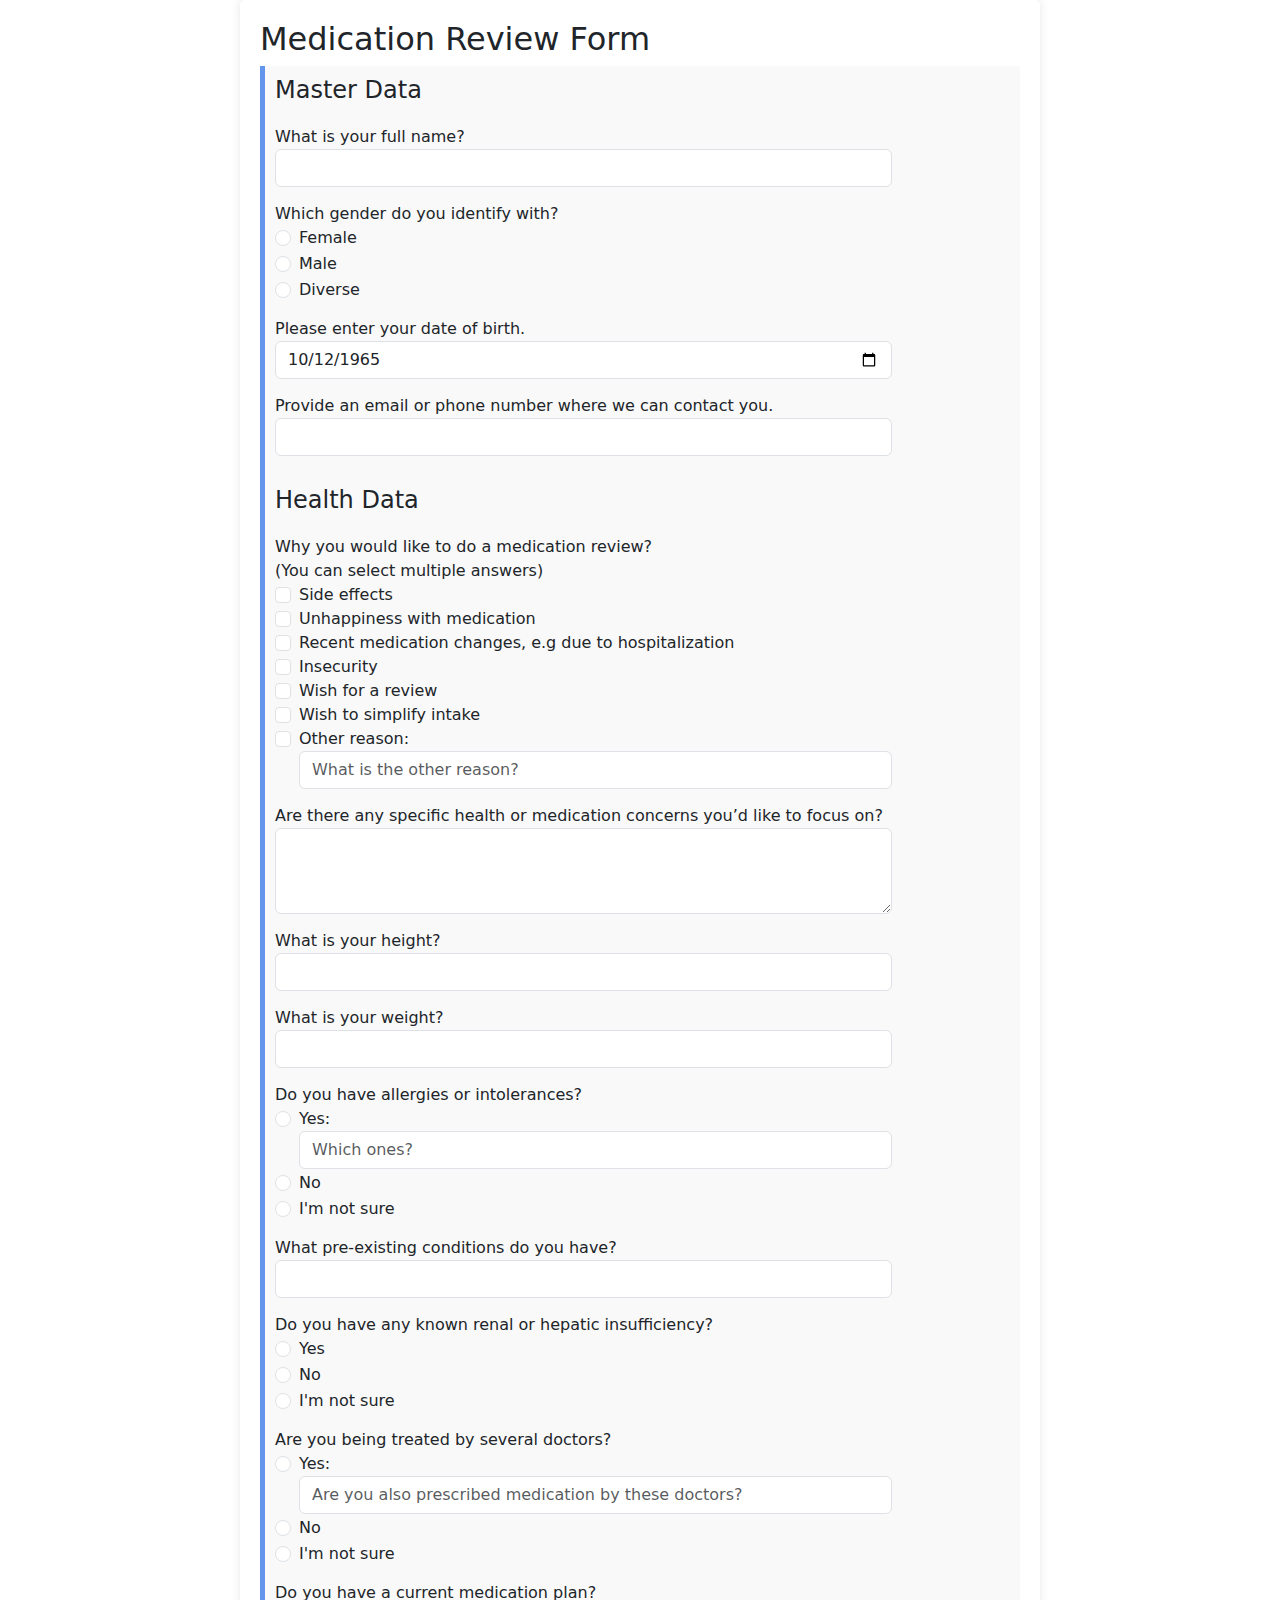
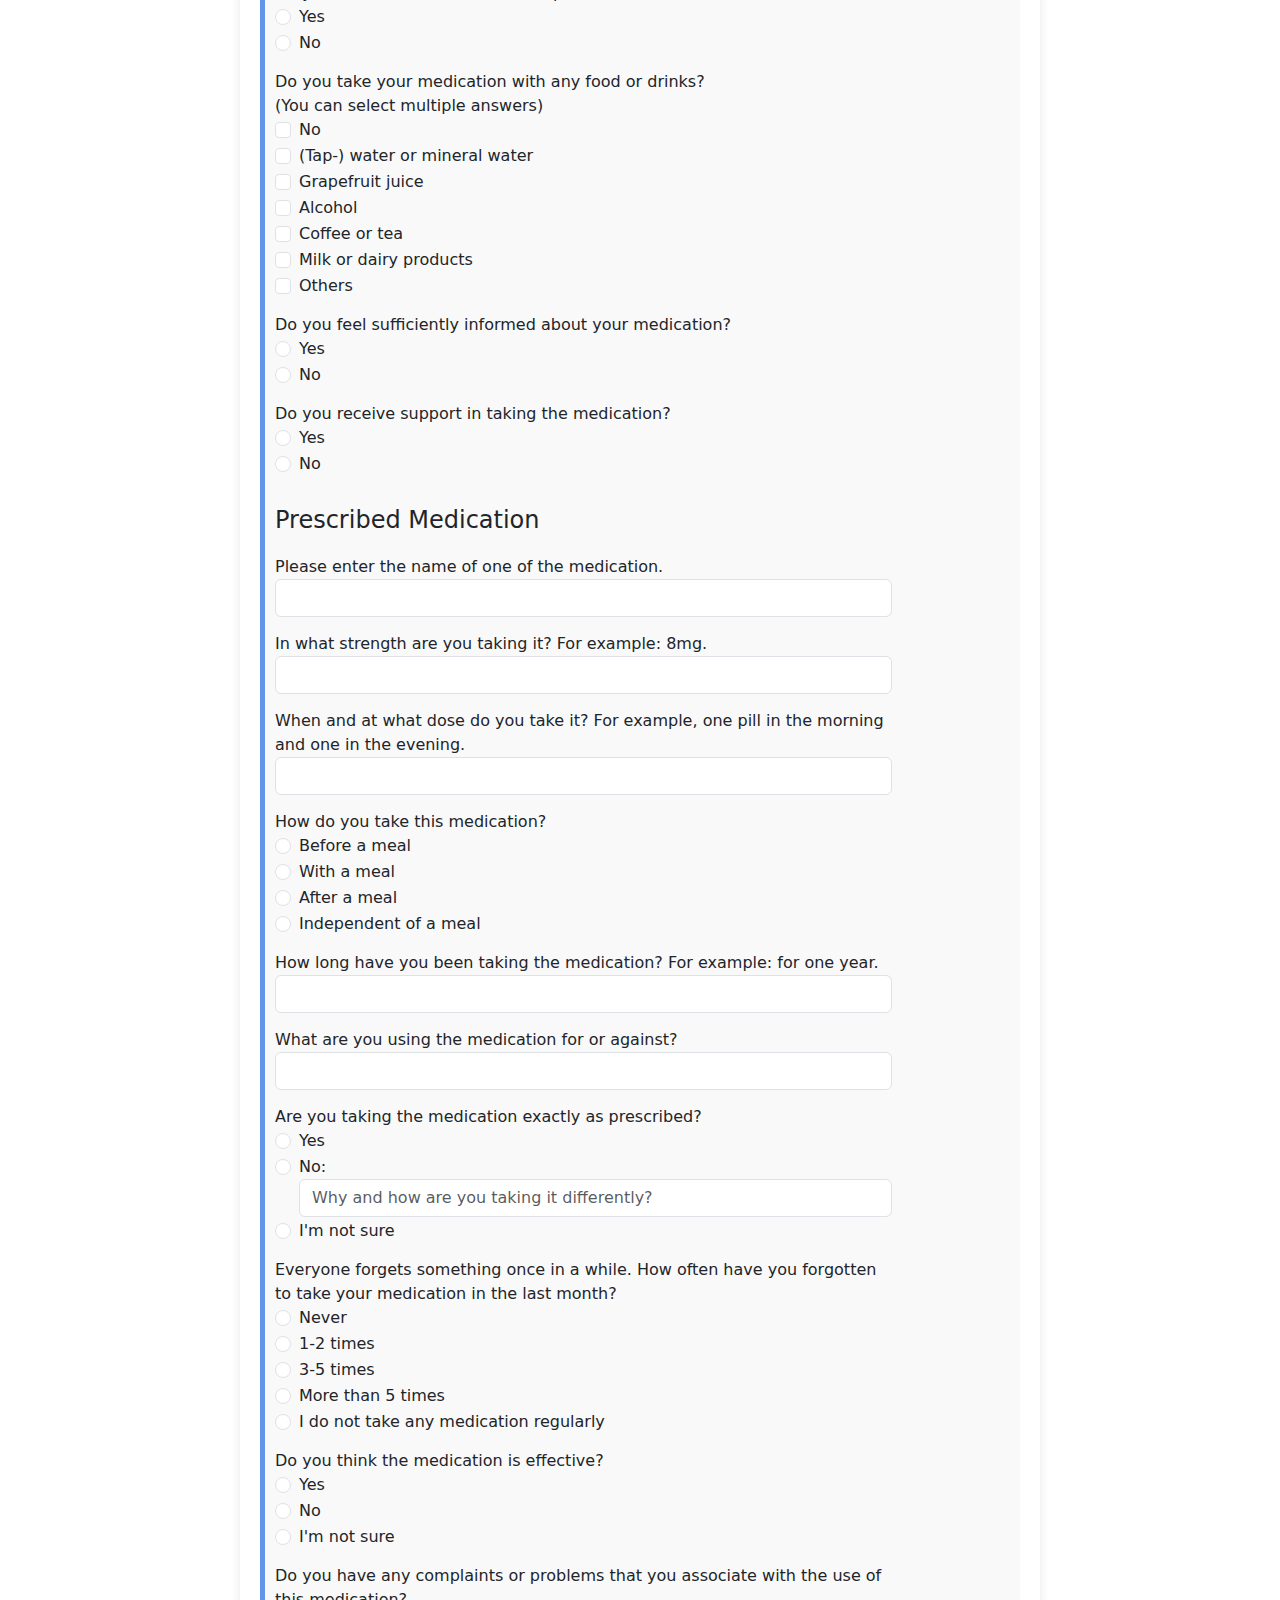
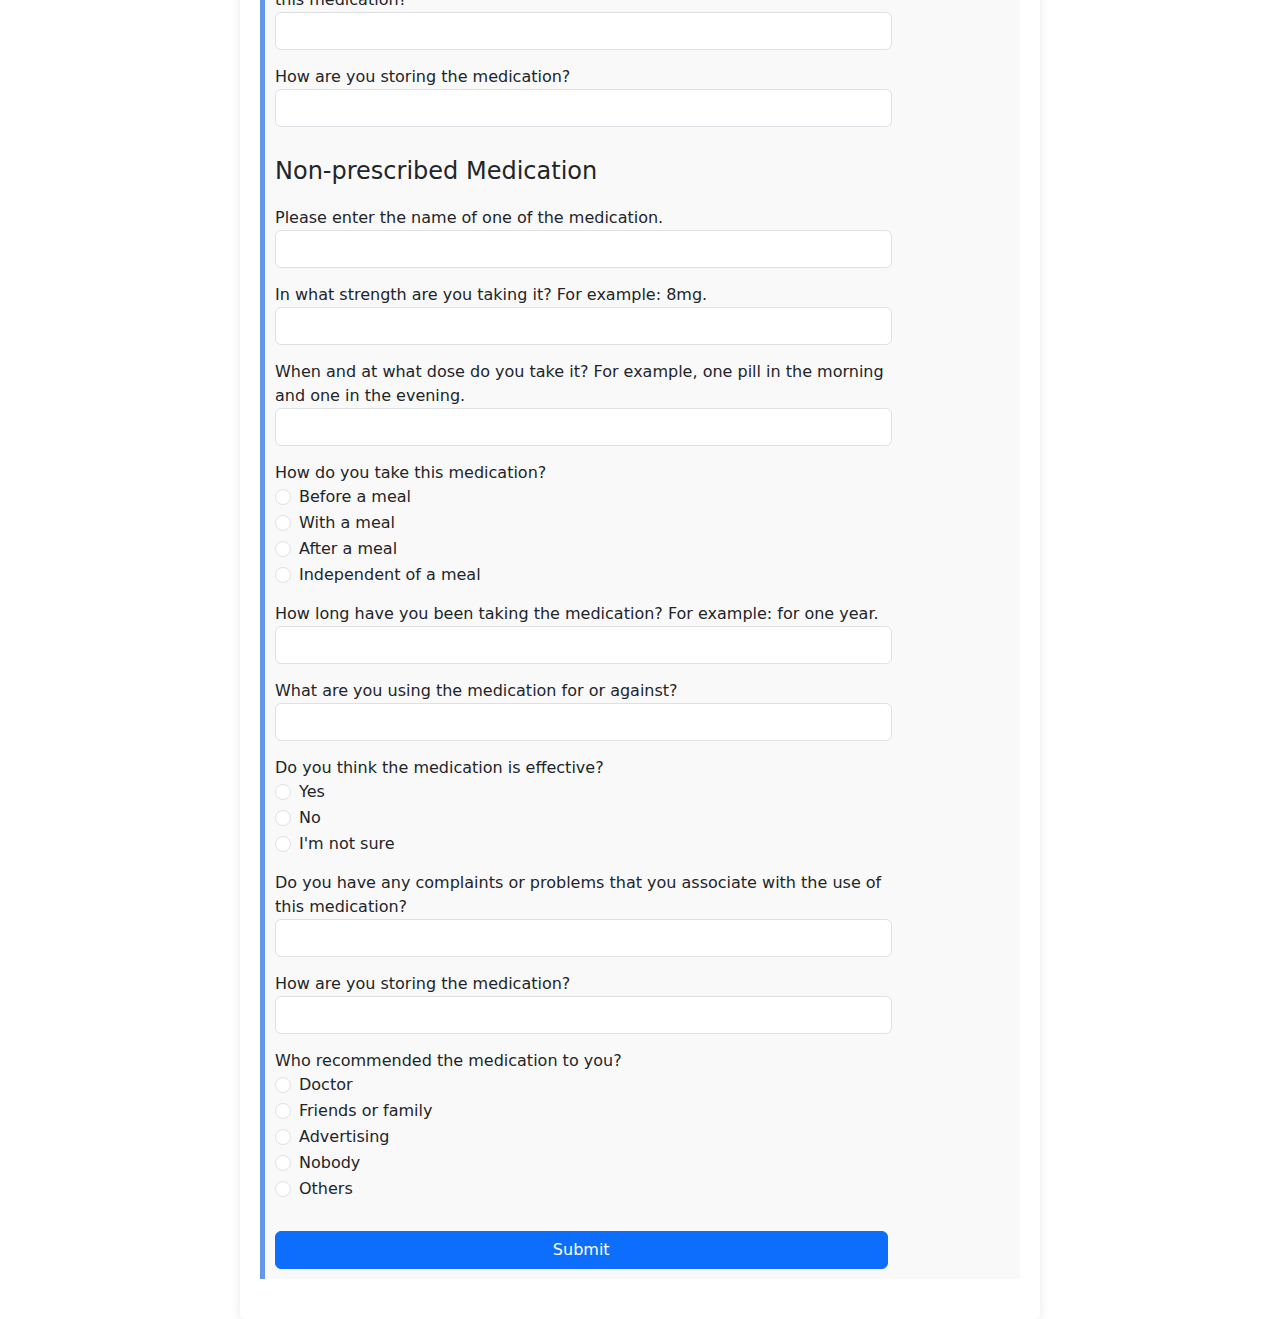
==== commit 24bdf0a3: "Update index.html" ====
--- a/index.html
+++ b/index.html
@@ -90,12 +90,12 @@
                 </div>
 
                 <div class="area half-area">
-                    <label for="height">What is your height (in cm)?</label>
+                    <label for="height">What is your height?</label>
                     <input class="form-control" type="text" id="height" name="height" required>
                 </div>
 
                 <div class="area half-area">
-                    <label for="weight">What is your weight (in kilograms)?</label>
+                    <label for="weight">What is your weight?</label>
                     <input class="form-control" type="text" id="weight" name="weight" required>
                 </div>
 
